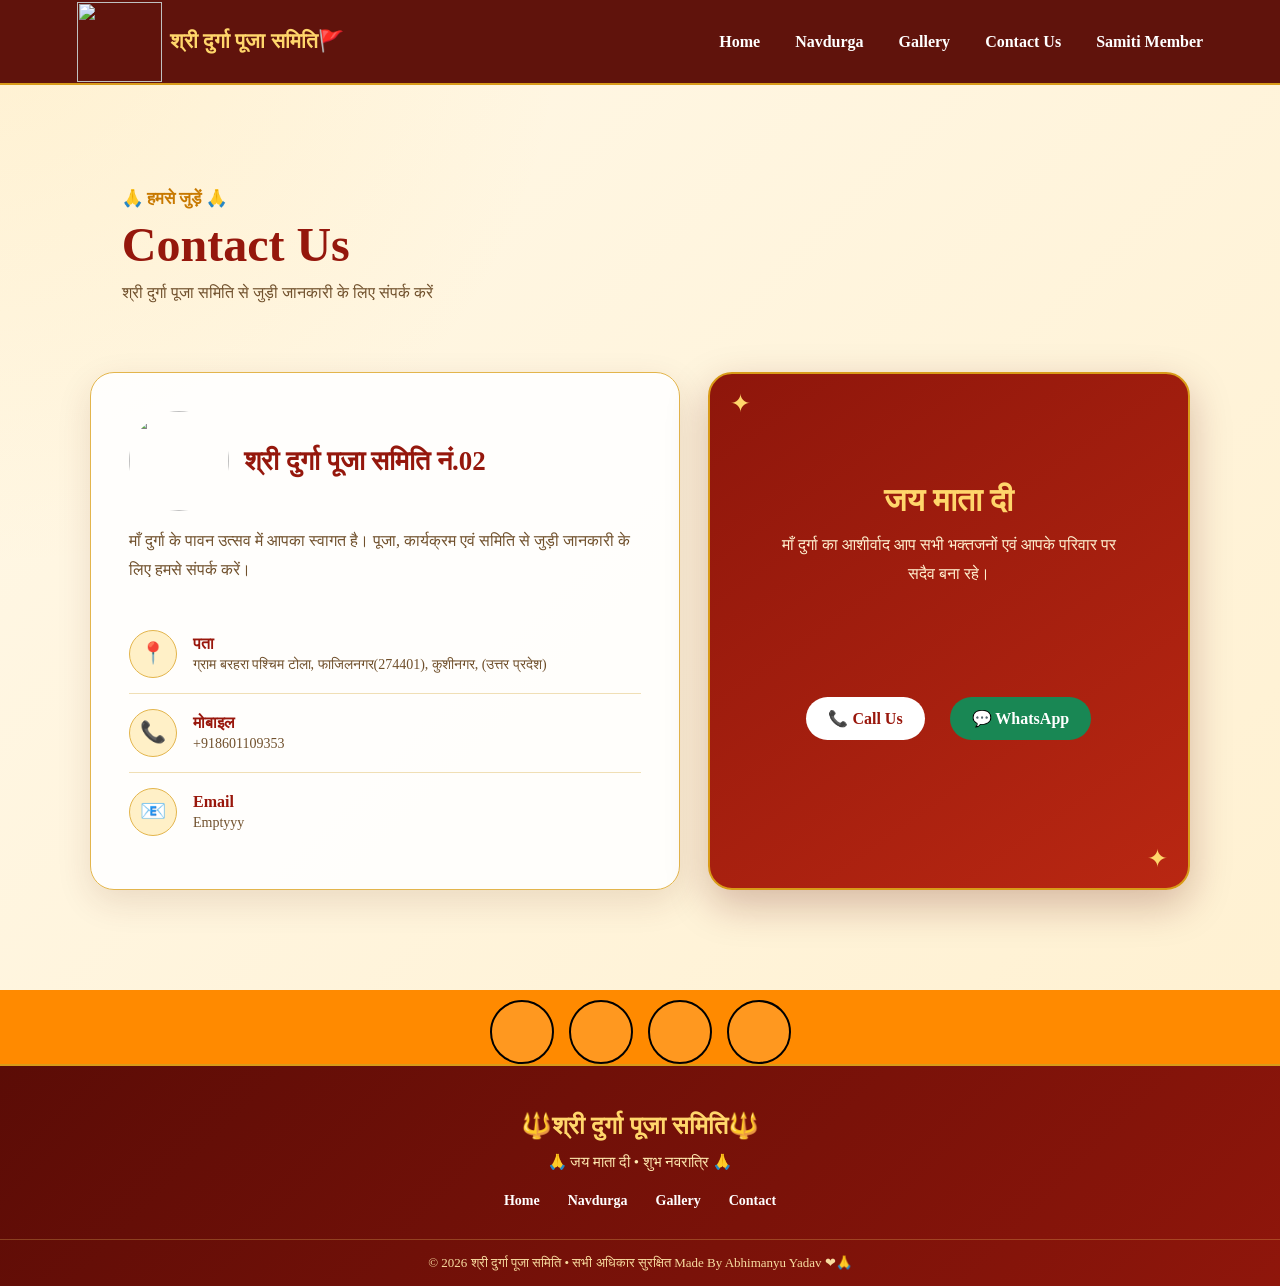
==== contactus.html @ 9a7852a0 "Add files via upload" ====
<!DOCTYPE html>
<html lang="en">

<head>
    <meta charset="UTF-8">
    <meta name="viewport" content="width=device-width, initial-scale=1.0">
    <title>Contact-Us</title>
    <link rel="stylesheet" href="style.css">
</head>

<header class="navbar">

        <div class="logo">
            <img src="images/logo.png" width="85px" height="80px" alt=""> <span>श्री दुर्गा पूजा समिति🚩</span>
        </div>

        <nav>
            <a href="index.html">Home</a>
            <a href="navdurga.html">Navdurga</a>
            <a href="gallery.html">Gallery</a>
            <a href="contactus.html">Contact Us</a>
            <a href="samitistaff.html">Samiti Member</a>
        </nav>

    </header>

<!-- Contact Section -->
<section id="contact" class="contact-section">

    <div class="section-heading">
        <img src="https://png.pngtree.com/png-vector/20240901/ourmid/pngtree-contact-3d-icon-png-image_13710977.png" width="100px" alt="">
        <p>🙏 हमसे जुड़ें 🙏</p>
        <h2>Contact Us</h2>
        <span>
            श्री दुर्गा पूजा समिति से जुड़ी जानकारी के लिए संपर्क करें
        </span>
    </div>

    <div class="contact-container">

        <!-- Left Side -->
        <div class="contact-info">

            <h3 style="display: flex;gap: 15px;align-items: center;justify-items: center;">
             <img src="images/svg.svg" width="120px" height="100px" style="display: flex; justify-content: center; justify-items: center; align-items: center; border-radius: 50%; width:100px; " alt=""> श्री दुर्गा पूजा समिति नं.02</h3>

            <p class="contact-intro">
                माँ दुर्गा के पावन उत्सव में आपका स्वागत है।
                पूजा, कार्यक्रम एवं समिति से जुड़ी जानकारी के लिए
                हमसे संपर्क करें।
            </p>

            <div class="contact-detail">
                <div class="contact-icon-box">📍</div>
                <div>
                    <strong>पता</strong>
                    <p>ग्राम बरहरा पश्चिम टोला, फाजिलनगर(274401), कुशीनगर, (उत्तर प्रदेश)</p>
                </div>
            </div>

            <div class="contact-detail">
                <div class="contact-icon-box">📞</div>
                <div>
                    <strong>मोबाइल</strong>
                    <p>+918601109353</p>
                </div>
            </div>

            <div class="contact-detail">
                <div class="contact-icon-box">📧</div>
                <div>
                    <strong>Email</strong>
                    <p>Emptyyy</p>
                </div>
            </div>

        </div>


        <!-- Right Side -->
        <div class="contact-message">

            <div class="contact-decor"></div>
                <div class="diya" ><img src="https://png.pngtree.com/png-vector/20250825/ourmid/pngtree-a-man-in-traditional-indian-attire-prayer-hands-namaste-png-image_17176671.webp" width="200px" alt=""></div>

            <h3>जय माता दी</h3>

            <p>
                माँ दुर्गा का आशीर्वाद आप सभी भक्तजनों
                एवं आपके परिवार पर सदैव बना रहे।
            </p>
            <div style="margin: auto;display: flex;gap: 25px"><a href="tel:+918601109353" class="contact-btn">
                    📞 Call Us
                </a>
                <a href="https://wa.me/918601109353" class="contact-btn whatsapp-btn" target="_blank">
                    💬 WhatsApp
                </a>
            </div>
        </div>
    </div>
</section>

<div class="footer-social">
    <a href="https://www.instagram.com/royal__abhimanyu_/" target="_blank" aria-label="Instagram">
        <img src="https://png.pngtree.com/png-vector/20221018/ourmid/pngtree-instagram-icon-png-image_6315974.png" width="40px" alt="">
    </a>

    <a href="https://www.facebook.com/profile.php?id=61576236485258" target="_blank" aria-label="Facebook">
        <img src="https://png.pngtree.com/png-vector/20221018/ourmid/pngtree-facebook-social-media-icon-png-image_6315968.png" width="40px" alt="">
    </a>

    <a href="https://www.youtube.com/@Abhimanyu7781" target="_blank" aria-label="YouTube">
        <img src="https://png.pngtree.com/png-clipart/20221018/ourmid/pngtree-youtube-social-media-3d-stereo-png-image_6308427.png" width="40px" alt="">
    </a>

    <a href="https://wa.me/916393170674" target="_blank" aria-label="WhatsApp">
        <img src="https://png.pngtree.com/png-vector/20221018/ourmid/pngtree-whatsapp-icon-new-png-image_6315990.png" width="40px" alt="">
    </a>
</div>

     <!-- Footer -->
    <footer class="footer">

        <div class="footer-content">

            <div class="footer-logo">
                🔱श्री दुर्गा पूजा समिति🔱
            </div>

            <p>
                🙏 जय माता दी • शुभ नवरात्रि 🙏
            </p>

            <div class="footer-links">
                <a href="index.html">Home</a>
                <a href="navdurga.html">Navdurga</a>
                <a href="gallery.html">Gallery</a>
                <a href="contactus.html">Contact</a>
            </div>

        </div>

        <div class="footer-bottom">
            © 2026 श्री दुर्गा पूजा समिति • सभी अधिकार सुरक्षित
            Made By Abhimanyu Yadav ❤🙏
        </div>

    </footer>
        <script src="script.js"></script>
---- style.css ----
body{
    background-color: rgb(255 138 0);
    width: 100%;
    min-height: 100%;
    margin: 0;
    overflow-x: hidden;
    overflow-y: auto;
}

/* ================================
   NAVRATRI WELCOME POPUP
================================ */

.welcome-popup {
    position: fixed;
    inset: 0;
    background: rgba(35, 8, 2, 0.78);
    backdrop-filter: blur(8px);
    display: flex;
    justify-content: center;
    align-items: center;
    z-index: 9999;
    padding: 20px;
    animation: popupBg 0.5s ease;
}

.popup-box {
    width: min(420px, 100%);
    padding: 30px 25px;
    text-align: center;
    background:
        linear-gradient(145deg,
            #fff8e7,
            #fff0c7);

    border: 3px solid #d89b19;
    border-radius: 25px;
    box-shadow:
        0 0 25px rgba(255, 193, 7, 0.5),
        0 20px 60px rgba(0, 0, 0, 0.5);

    position: relative;
    animation: popupOpen 0.7s cubic-bezier(.17, .67, .35, 1.3);
}

/* =========================================
   WELCOME POPUP - PERFECT MOBILE FIX
========================================= */

@media (max-width: 520px) {

    .welcome-popup {
        position: fixed;
        inset: 0;
        width: 100%;
        height: 100dvh;
        min-height: 100dvh;
        padding: 12px;
        box-sizing: border-box;
        display: flex;
        align-items: flex-start;
        justify-content: center;
        overflow-y: auto;
        overflow-x: hidden;
    }

    .popup-box {
        width: 100%;
        max-width: 350px;
        max-height: calc(100dvh - 24px);
        margin: 12px auto;
        box-sizing: border-box;
        padding: 20px 16px;
        border-radius: 20px;
        overflow-y: auto;
        overflow-x: hidden;
        
    }

    /* Diya / top icon */
    .popup-box .diya {
        font-size: 38px;
        margin-bottom: 5px;
    }

    /* जय माता दी */
    .popup-box h1 {
        font-size: 27px;
        line-height: 1.2;
        margin: 5px 0;
    }

    /* Navratri heading */
    .popup-box h2 {
        font-size: 17px;
        line-height: 1.4;
        margin: 7px 0;
    }

    .popup-box .today-text {
        font-size: 12px;
        margin: 7px 0;
    }

    /* Mata image */
    .popup-box img {
        display: block;
        width: 145px;
        height: 145px;
        max-width: 55vw;
        max-height: 28vh;
        margin: 8px auto;
        object-fit: cover;
        border-radius: 50%;
    }

    /* Mata name */
    .popup-box h3 {
        font-size: 19px;
        margin: 8px 0 5px;
        line-height: 1.3;
    }

    /* Message */
    .popup-box #mataMessage {
        font-size: 13px;
        line-height: 1.5;
        margin: 5px 0 12px;
    }

    /* दर्शन button */
    .popup-box button {
        display: block;
        width: 100%;

        padding: 10px 12px;

        font-size: 13px;
        line-height: 1.3;

        border-radius: 25px;
    }
}

/* Diya */

.diya {
    font-size: 48px;
    margin-bottom: 5px;
    animation: diyaGlow 1.5s infinite alternate;
}



/* Main heading */

.popup-box h1 {
    margin: 0;
    font-size: 32px;
    color: #9d160b;
    font-weight: 800;
}


/* Greeting */

.popup-box h2 {
    margin: 12px 0 18px;
    font-size: 22px;
    color: #c46a00;
}


/* Day text */

.today-text {
    margin: 0 0 12px;
    font-size: 16px;
    color: #704214;
    font-weight: 600;
}


/* Mata image */

.popup-box img {
    width: 180px;
    height: 180px;
    object-fit: cover;
    border-radius: 50%;
    border: 2px solid #d89b19;
    box-shadow:
        0 0 0 6px rgba(216, 155, 25, 0.15),
        0 8px 25px rgba(0, 0, 0, 0.25);

    margin: 5px auto 15px;
    display: block;
}

.namaste{
    width: 100px;
    height: 100px;
    object-fit: cover;
    border-radius: 50%;
    box-shadow: 0 0 0 6px rgba(216, 155, 25, 0.15), 0 8px 25px rgba(0, 0, 0, 0.25);
    margin: 5px auto 15px;
    display: block;
}
.namaste img{
    width: 100px;
    height: 100px;
}

/* Mata name */

.popup-box h3 {
    margin: 5px 0 10px;
    font-size: 25px;
    color: #9d160b;
}


/* Message */

#mataMessage {
    color: #63451d;
    font-size: 15px;
    margin-bottom: 22px;
}


/* Button */

.popup-box button {
    border: none;
    outline: none;
    padding: 12px 25px;
    border-radius: 30px;
    background: linear-gradient(135deg,
            #a9150a,
            #e58b08);

    color: white;
    font-size: 16px;
    font-weight: 700;
    cursor: pointer;
    box-shadow:
        0 6px 15px rgba(157, 22, 11, 0.3);

    transition: 0.3s ease;
}

.popup-box button:hover {
    transform: translateY(-3px) scale(1.03);
    box-shadow:
        0 10px 22px rgba(157, 22, 11, 0.4);
}


/* Popup closing */

.welcome-popup.hide {
    animation: popupClose 0.4s ease forwards;
}


/* ================================
   ANIMATIONS
================================ */

@keyframes popupOpen {

    from {
        opacity: 0;
        transform: scale(0.7) translateY(30px);
    }

    to {
        opacity: 1;
        transform: scale(1) translateY(0);
    }
}


@keyframes popupClose {

    from {
        opacity: 1;
        transform: scale(1);
    }

    to {
        opacity: 0;
        transform: scale(0.2);
        visibility: hidden;
    }
}


@keyframes popupBg {

    from {
        opacity: 0;
    }

    to {
        opacity: 1;
    }
}


@keyframes diyaGlow {

    from {
        transform: scale(1);
        filter: drop-shadow(0 0 5px #ffb300);
    }

    to {
        transform: scale(1.08);
        filter: drop-shadow(0 0 18px #ff9800);
    }
}


/* ================================
   MOBILE
================================ */

@media (max-width: 500px) {

    .popup-box {
        padding: 25px 18px;
    }

    .popup-box h1 {
        font-size: 27px;
    }

    .popup-box h2 {
        font-size: 19px;
    }

    /* .popup-box img {
        width: 150px;
        height: 150px;
    } */

    .popup-box h3 {
        font-size: 22px;
    }
}

/* =================================
   NAVBAR
================================= */

.navbar {
    width: 100%;
    height: 85px;
    display: flex;
    align-items: center;
    justify-content: space-between;
    padding: 0 6%;
    background: rgba(91, 12, 6, 0.97);
    border-bottom: 2px solid #d89b19;
    position: fixed;
    top: 0;
    left: 0;
    z-index: 1000;
    box-sizing: border-box;
}

.logo {
    color: #ffd66b;
    font-size: 21px;
    font-weight: 800;
    display: flex;
    align-items: center;
    gap: 8px;
}

.navbar nav {
    display: flex;
    gap: 35px;
}

.navbar nav a {
    color: white;
    text-decoration: none;
    font-size: 16px;
    font-weight: 600;
    position: relative;
    transition: 0.3s;
}

.navbar nav a:hover {
    color: #ffd66b;
}


/* Underline animation */

.navbar nav a::after {
    content: "";
    position: absolute;
    left: 0;
    bottom: -7px;
    width: 0;
    height: 2px;
    background: #ffd66b;
    transition: 0.3s;
}

.navbar nav a:hover::after {
    width: 100%;
}


/* =================================
   HERO SECTION
================================= */

.hero {
    min-height: 100vh;
    position: relative;
    display: flex;
    align-items: center;
    justify-content: center;
    text-align: center;
    padding: 100px 20px 40px;
    box-sizing: border-box;
    background:
        linear-gradient(rgb(255 138 0), rgb(203 27 11 / 75%)),
        url("https://png.pngtree.com/png-vector/20250301/ourmid/pngtree-beautiful-new-sherawali-maa-goddess-durga-mata-rani-navratri-with-trishul-png-image_15610504.png");

    background-size: contain;
    background-repeat: no-repeat;
    background-position: center;
}


/* Hero content */

.hero-content {
    
    position: relative;
    z-index: 2;
    max-width: 850px;
    color: white;
    animation: heroAppear 1s ease;
}

.hero-small {
    color: #ffd66b;
    font-size: 22px;
    font-weight: 700;
    letter-spacing: 2px;
    margin-bottom: 12px;
}

.hero h1 {
    margin: 0;
    font-size: clamp(40px, 7vw, 75px);
    color: #fff5d6;
    text-shadow:
        0 4px 20px rgba(0, 0, 0, 0.6);
}

.hero h2 {
    margin: 15px 0;
    font-size: clamp(25px, 4vw, 42px);
    color: #ffd05a;
}

.hero-description {
    max-width: 650px;
    margin: 20px auto 30px;
    font-size: 18px;
    line-height: 1.7;
    color: #fff4dc;
}


/* =================================
   HERO BUTTONS
================================= */

.hero-buttons {
    display: flex;
    justify-content: center;
    gap: 15px;
    flex-wrap: wrap;
}

.hero-btn {
    display: inline-block;
    padding: 13px 25px;
    border-radius: 30px;
    background: linear-gradient(135deg,
            #b51b0d,
            #e9930b);

    color: white;
    text-decoration: none;
    font-weight: 700;
    box-shadow:
        0 7px 20px rgba(0, 0, 0, 0.3);

    transition: 0.3s;
}

.hero-btn:hover {
    transform: translateY(-4px);
    box-shadow:
        0 12px 25px rgba(0, 0, 0, 0.4);
}

.outline-btn {
    background: transparent;
    border: 2px solid #ffd66b;
    color: #ffd66b;
}

.outline-btn:hover {
    background: #ffd66b;
    color: #7b1208;
}


/* =================================
   HERO ANIMATION
================================= */

@keyframes heroAppear {

    from {
        opacity: 0;
        transform: translateY(35px);
    }

    to {
        opacity: 1;
        transform: translateY(0);
    }
}


/* =================================
   MOBILE NAVBAR
================================= */

@media (max-width: 650px) {

    .navbar {
        height: auto;
        padding: 6px 6px;
        flex-direction: column;
        gap: 12px;
    }

    .logo {
        font-size: 18px;
    }
    .logo img{
        width: 50px;
        height: 50px;
    }

    .navbar nav {
        gap: 20px;
    }

    .navbar nav a {
        font-size: 14px;
    }

    .hero {
        height: 70vh;
        padding-top: 150px;
    }

    .hero-description {
        font-size: 16px;
    }
}

.logointext{
    display: flex;
    justify-content: center;
    align-items: center;
    width: 100%;
    
}
.logointext img{
    display: flex;
    justify-content: center;
    justify-items: center;
    align-items: center;
    width: 155px;
}

/* =================================
   NAVDURGA SECTION
================================= */

.navdurga-section {
    padding: 90px 6%;

    background:
        linear-gradient(180deg,
            #fff9ed,
            #fff1d2);

    text-align: center;
}


/* Heading */

.section-heading {
    max-width: 700px;
    margin: 70px 45px;
}

.section-heading p {
    margin: 0 0 8px;
    color: #c87900;
    font-size: 17px;
    font-weight: 700;
}

.section-heading h2 {
    margin: 0 0 12px;
    font-size: clamp(32px, 5vw, 48px);
    color: #95170c;
}

.section-heading span {
    color: #70502c;
    font-size: 16px;
}


/* Grid */

.navdurga-grid {
    max-width: 1200px;
    margin: auto;
    display: grid;
    grid-template-columns:
        repeat(3, 1fr);

    gap: 25px;
}


/* Card */

.mata-card {
    position: relative;
    overflow: hidden;
    background: white;
    border-radius: 20px;
    /* border: 2px solid #e3b54c; */
    box-shadow:
        0 8px 25px rgba(91, 36, 5, 0.12);

    cursor: pointer;
    transition: 0.35s ease;
}

.mata-card:hover {
    transform: translateY(-8px);

    box-shadow:
        0 18px 35px rgba(91, 36, 5, 0.22);
}


/* Image */

.mata-card img {
    position: relative;
    top: 15px;
    width: 100%;
    height: 280px;
    object-fit: contain;
    display: block;
    transition: 0.4s ease;
}

.mata-card:hover img {
    transform: scale(1.06);
}


/* Day badge */

.day-badge {
    position: absolute;
    top: 15px;
    left: 15px;
    z-index: 2;
    padding: 6px 12px;
    border-radius: 20px;
    background: #a7190c;
    color: white;
    font-size: 12px;
    font-weight: 800;
    letter-spacing: 1px;
}


/* Card information */

.mata-info {
    padding: 18px 10px 20px;
}

.mata-info h3 {
    margin: 0;
    color: #99170c;
    font-size: 22px;
}

.mata-info p {
    margin: 7px 0 0;
    color: #8a642f;
    font-size: 14px;
}


/* Mobile */

@media (max-width: 800px) {

    .navdurga-grid {
        grid-template-columns:
            repeat(2, 1fr);
    }
}


@media (max-width: 520px) {

    .navdurga-section {
        padding: 65px 18px;
    }

    .navdurga-grid {
        grid-template-columns: 1fr;
    }

    .mata-card img {
        height: 300px;
    }
}

/* =================================
   MATA DETAILS MODAL
================================= */

.mata-modal {
    position: fixed;
    inset: 0;
    display: none;
    align-items: center;
    justify-content: center;
    padding: 20px;
    background: rgba(40, 8, 2, 0.78);
    backdrop-filter: blur(7px);
    z-index: 9998;
}

.mata-modal.show {
    display: flex;
    animation: modalBg 0.3s ease;
}

.mata-modal-box {
    position: relative;
    width: min(450px, 100%);
    padding: 30px 25px;
    text-align: center;
    background: #fff8e8;
    border: 3px solid #d89b19;
    border-radius: 25px;
    box-shadow:
        0 20px 60px rgba(0, 0, 0, 0.45);

    animation: modalOpen 0.4s ease;
}

.mata-modal-box img {
    width: 200px;
    height: 200px;
    object-fit: cover;
    border-radius: 50%;
    border: 5px solid #d89b19;
    box-shadow:
        0 0 25px rgba(216, 155, 25, 0.35);
}

.modal-close {
    position: absolute;
    top: 10px;
    right: 15px;
    width: 38px;
    height: 38px;
    border: none;
    border-radius: 50%;
    background: #a7190c;
    color: white;
    font-size: 25px;
    cursor: pointer;
}

.modal-day {
    margin-top: 18px;
    color: #c87900;
    font-size: 14px;
    font-weight: 800;
    letter-spacing: 1px;
}

.mata-modal-box h2 {
    margin: 8px 0;
    color: #99170c;
    font-size: 28px;
}

#modalDescription {
    color: #654a29;
    line-height: 1.7;
    font-size: 15px;
}

.modal-blessing {
    margin-top: 20px;
    padding: 12px;
    border-radius: 12px;
    background: #fff0c7;
    color: #8c3b08;
    font-size: 14px;
    font-weight: 600;
}


/* Animation */

@keyframes modalOpen {

    from {
        opacity: 0;
        transform: scale(0.8);
    }

    to {
        opacity: 1;
        transform: scale(1);
    }
}

@keyframes modalBg {

    from {
        opacity: 0;
    }

    to {
        opacity: 1;
    }
}

/* ================================
   NAVDURGA MOBILE RESPONSIVE MODAL
================================ */

.mata-modal {
    padding: 15px;
    box-sizing: border-box;
}

.mata-modal-box {
    width: min(450px, 100%);
    max-height: 90vh;
    overflow-y: auto;
    box-sizing: border-box;
    padding: 28px 22px;
}

.mata-modal-box img {
    width: 200px;
    height: 200px;
    max-width: 70vw;
    max-height: 35vh;
    object-fit: cover;
}

/* Mobile */
@media (max-width: 520px) {

    .mata-modal {
        padding: 12px;
        align-items: center;
    }

    .mata-modal-box {
        width: 100%;
        max-width: 360px;
        max-height: 88vh;
        padding: 25px 18px 20px;
        border-width: 2px;
        border-radius: 20px;
    }

    .mata-modal-box img {
        width: 150px;
        height: 150px;
        max-width: 55vw;
        max-height: 30vh;
    }

    .modal-close {
        top: 8px;
        right: 8px;
        width: 34px;
        height: 34px;
        font-size: 22px;
    }

    .modal-day {
        margin-top: 14px;
        font-size: 12px;
    }

    .mata-modal-box h2 {
        margin: 7px 0;
        font-size: 23px;
    }

    #modalDescription {
        font-size: 14px;
        line-height: 1.6;
        margin: 10px 0;
    }

    .modal-blessing {
        margin-top: 15px;
        padding: 10px;
        font-size: 12px;
        line-height: 1.5;
    }
}

/* Fixed navbar ke neeche section hide na ho */
.navdurga-section {
    scroll-margin-top: 90px;
    padding-top: 110px;
}

/* Card ko badge ke liye proper positioning */
.mata-card {
    position: relative;
}

/* =================================
   GALLERY SECTION
================================= */

.gallery-section {
    padding: 90px 6%;

    background: #fffaf0;

    text-align: center;
}

.gallery-grid {
    max-width: 1200px;

    margin: 45px auto 0;

    display: grid;

    grid-template-columns: repeat(3, 1fr);

    gap: 22px;
}

.gallery-item {
    height: 260px;

    overflow: hidden;

    border-radius: 18px;

    border: 2px solid #e1b348;

    background: #fff;

    box-shadow:
        0 8px 22px rgba(80, 30, 5, 0.12);

    cursor: pointer;

    transition: 0.35s ease;
}

.gallery-item img {
    width: 100%;
    height: 100%;

    object-fit: cover;

    display: block;

    transition: 0.45s ease;
}

.gallery-item:hover {
    transform: translateY(-6px);

    box-shadow:
        0 15px 30px rgba(80, 30, 5, 0.2);
}

.gallery-item:hover img {
    transform: scale(1.08);
}


/* Gallery mobile */

@media (max-width: 800px) {

    .gallery-grid {
        grid-template-columns: repeat(2, 1fr);
    }
}

@media (max-width: 520px) {

    .gallery-section {
        padding: 65px 18px;
    }

    .gallery-grid {
        grid-template-columns: 1fr;
    }

    .gallery-item {
        height: 280px;
    }
}

/* =========================
   CONTACT SECTION
========================= */

.contact-section {
    padding: 100px 6%;
    background:
        radial-gradient(circle at top left,
        rgba(255, 205, 90, 0.16),
        transparent 35%),
        linear-gradient(135deg, #fff8e8, #fff1d2);
}

.contact-container {
    max-width: 1100px;
    margin: 50px auto 0;

    display: grid;
    grid-template-columns: 1.1fr 0.9fr;
    gap: 28px;
}


/* LEFT CARD */

.contact-info {
    padding: 38px;
    background: rgba(255, 255, 255, 0.9);

    border: 1px solid #e3b54c;
    border-radius: 24px;

    box-shadow:
        0 12px 35px rgba(91, 36, 5, 0.12);

    transition: 0.3s ease;
}

.contact-info:hover {
    transform: translateY(-4px);
    box-shadow:
        0 18px 40px rgba(91, 36, 5, 0.17);
}

.contact-info h3 {
    margin: 0 0 12px;

    color: #95170c;
    font-size: 27px;
}

.contact-intro {
    color: #70502c;
    line-height: 1.8;
    margin-bottom: 30px;
}


/* DETAILS */

.contact-detail {
    display: flex;
    align-items: center;
    gap: 16px;

    padding: 15px 0;

    border-bottom: 1px solid #f0dfb5;
}

.contact-detail:last-child {
    border-bottom: none;
}

.contact-icon-box {
    min-width: 46px;
    height: 46px;

    display: flex;
    align-items: center;
    justify-content: center;

    border-radius: 50%;

    background: #fff0c7;
    border: 1px solid #e3b54c;

    font-size: 21px;
}

.contact-detail strong {
    color: #99170c;
    font-size: 16px;
}

.contact-detail p {
    margin: 4px 0 0;
    color: #70502c;
    font-size: 14px;
}


/* RIGHT CARD */

.contact-message {
    position: relative;
    padding: 40px 30px;
    border-radius: 24px;
    background:
        linear-gradient(145deg, #8e160b, #b92712);

    border: 2px solid #d89b19;
    color: white;
    text-align: center;
    display: flex;
    flex-direction: column;
    align-items: center;
    justify-content: center;
    overflow: hidden;
    box-shadow:
        0 15px 40px rgba(91, 12, 6, 0.25);
}

.contact-message::before {
    content: "✦";

    position: absolute;
    top: 15px;
    left: 20px;

    color: #ffd66b;
    font-size: 25px;
}

.contact-message::after {
    content: "✦";

    position: absolute;
    bottom: 15px;
    right: 20px;

    color: #ffd66b;
    font-size: 25px;
}

.contact-decor {
    font-size: 52px;
    margin-bottom: 8px;
}

.contact-message h3 {
    margin: 0 0 12px;

    color: #ffd66b;
    font-size: 32px;
}

.contact-message p {
    max-width: 350px;

    color: #fff0cf;
    line-height: 1.8;

    margin: 0;
}


/* BUTTONS */

.contact-buttons {
    display: flex;
    gap: 12px;

    margin-top: 25px;

    flex-wrap: wrap;
    justify-content: center;
}

.contact-btn {
    padding: 12px 22px;

    border-radius: 30px;

    background: #fff;
    color: #99170c;

    text-decoration: none;

    font-weight: 700;

    transition: 0.3s ease;
}

.contact-btn:hover {
    transform: translateY(-4px);

    box-shadow:
        0 8px 20px rgba(0, 0, 0, 0.2);
}

.whatsapp-btn {
    background: #198754;
    color: white;
}


/* MOBILE */

@media (max-width: 800px) {

    .contact-container {
        grid-template-columns: 1fr;
    }

}

@media (max-width: 520px) {

    .contact-section {
        padding: 70px 18px;
    }

    .contact-info {
        padding: 28px 20px;
    }

    .contact-message {
        padding: 35px 20px;
    }

}

/* =========================
   GALLERY LIGHTBOX
========================= */

.gallery-lightbox {
    position: fixed;
    inset: 0;

    display: none;
    align-items: center;
    justify-content: center;

    padding: 25px;

    background: rgba(20, 5, 2, 0.92);
    backdrop-filter: blur(8px);

    z-index: 10000;
}

.gallery-lightbox.show {
    display: flex;
    animation: lightboxFade 0.3s ease;
}

.gallery-lightbox img {
    max-width: 90%;
    max-height: 85vh;

    object-fit: contain;

    border: 3px solid #e1b348;
    border-radius: 15px;

    box-shadow:
        0 0 30px rgba(255, 193, 7, 0.35),
        0 20px 60px rgba(0, 0, 0, 0.6);

    animation: imageZoom 0.35s ease;
}

.lightbox-close {
    position: absolute;
    top: 20px;
    right: 25px;

    width: 45px;
    height: 45px;

    border: none;
    border-radius: 50%;

    background: #a7190c;
    color: white;

    font-size: 30px;
    line-height: 1;

    cursor: pointer;

    transition: 0.3s ease;
}

.lightbox-close:hover {
    transform: rotate(90deg) scale(1.08);
    background: #d63a18;
}

@keyframes lightboxFade {
    from {
        opacity: 0;
    }

    to {
        opacity: 1;
    }
}

@keyframes imageZoom {
    from {
        opacity: 0;
        transform: scale(0.85);
    }

    to {
        opacity: 1;
        transform: scale(1);
    }
}

@media (max-width: 520px) {

    .gallery-lightbox {
        padding: 15px;
    }

    .gallery-lightbox img {
        max-width: 95%;
        max-height: 80vh;
    }

    .lightbox-close {
        top: 12px;
        right: 15px;
    }

}

.lightbox-prev,
.lightbox-next {
    position: absolute;

    top: 50%;
    transform: translateY(-50%);

    width: 50px;
    height: 50px;

    border: 2px solid #e1b348;
    border-radius: 50%;

    background: rgba(91, 12, 6, 0.85);
    color: #ffd66b;

    font-size: 42px;
    line-height: 35px;

    cursor: pointer;

    z-index: 2;

    transition: 0.3s ease;
}

.lightbox-prev {
    left: 25px;
}

.lightbox-next {
    right: 25px;
}

.lightbox-prev:hover,
.lightbox-next:hover {
    background: #a7190c;
    transform: translateY(-50%) scale(1.1);
}
@media (max-width: 600px) {

    .lightbox-prev,
    .lightbox-next {
        width: 42px;
        height: 42px;
        font-size: 34px;
    }

    .lightbox-prev {
        left: 10px;
    }

    .lightbox-next {
        right: 10px;
    }

}

/* =========================
   FOOTER
========================= */

.footer {
    width: 100%;
    box-sizing: border-box;
    background: linear-gradient(135deg, #5b0c06, #8f160b);
    color: #fff;
    text-align: center;
    border-top: 2px solid #d89b19;
    position: relative;
    display: block;
}

.footer-content {
    padding: 45px 20px 30px;
}

.footer-logo {
    color: #ffd66b;
    font-size: 25px;
    font-weight: 800;
    margin-bottom: 12px;
}

.footer-content > p {
    margin: 0 0 22px;
    color: #ffe9b0;
    font-size: 15px;
}

.footer-links {
    display: flex;
    justify-content: center;
    gap: 28px;
    flex-wrap: wrap;
}

.footer-links a {
    color: #fff;
    text-decoration: none;
    font-size: 14px;
    font-weight: 600;
    transition: color 0.3s ease;
}

.footer-links a:hover {
    color: #ffd66b;
}

.footer-bottom {
    padding: 15px 20px;
    border-top: 1px solid rgba(255, 214, 107, 0.25);
    color: #f8dca0;
    font-size: 13px;
}


/* =========================
   FOOTER MOBILE
========================= */

@media (max-width: 520px) {

    .footer-content {
        padding: 35px 15px 25px;
    }

    .footer-logo {
        font-size: 19px;
        line-height: 1.5;
    }

    .footer-content > p {
        font-size: 13px;
        line-height: 1.5;
    }

    .footer-links {
        gap: 15px;
    }

    .footer-links a {
        font-size: 13px;
    }

    .footer-bottom {
        padding: 13px 12px;
        font-size: 11px;
        line-height: 1.6;
    }
}

/* =========================
   ABOUT SAMITI SECTION
========================= */

.about-section {
    padding: 90px 6%;
    background: linear-gradient(
        180deg,
        #fffaf0,
        #fff1d2
    );
}

.about-container {
    max-width: 1150px;
    margin: 45px auto 0;

    display: grid;
    grid-template-columns: 1fr 1fr;
    gap: 35px;
    align-items: stretch;
}


/* About Content */

.about-content {
    padding: 35px;

    background: white;

    border: 2px solid #e3b54c;
    border-radius: 22px;

    box-shadow:
        0 10px 30px rgba(91, 36, 5, 0.12);
}

.about-content h3 {
    margin: 0 0 18px;

    color: #95170c;
    font-size: 27px;
}

.about-content p {
    color: #70502c;
    line-height: 1.8;
    font-size: 15px;
    margin-bottom: 15px;
}


/* Highlight */

.about-highlight {
    margin-top: 25px;
    padding: 15px 18px;

    border-radius: 14px;

    background: #fff3cf;
    border-left: 4px solid #d89b19;

    color: #95170c;

    display: flex;
    flex-direction: column;
    gap: 5px;
}

.about-highlight strong {
    font-size: 19px;
}

.about-highlight span {
    color: #79552a;
    font-size: 13px;
}


/* Features */

.about-features {
    display: grid;
    grid-template-columns: 1fr 1fr;
    gap: 18px;
}

.about-feature {
    padding: 25px 20px;

    background: rgba(255, 255, 255, 0.9);

    border: 1px solid #e3b54c;
    border-radius: 18px;

    display: flex;
    align-items: flex-start;
    gap: 14px;

    box-shadow:
        0 7px 20px rgba(91, 36, 5, 0.08);

    transition: 0.3s ease;
}

.about-feature:hover {
    transform: translateY(-5px);

    box-shadow:
        0 14px 28px rgba(91, 36, 5, 0.15);
}

.feature-icon {
    min-width: 45px;
    height: 45px;

    display: flex;
    align-items: center;
    justify-content: center;

    border-radius: 50%;

    background: #fff0c7;
    border: 1px solid #e3b54c;

    font-size: 21px;
}

.about-feature h4 {
    margin: 2px 0 6px;

    color: #99170c;
    font-size: 18px;
}

.about-feature p {
    margin: 0;

    color: #765832;
    font-size: 13px;
    line-height: 1.6;
}


/* Mobile */

@media (max-width: 800px) {

    .about-container {
        grid-template-columns: 1fr;
    }

}

@media (max-width: 520px) {

    .about-section {
        padding: 65px 18px;
    }

    .about-content {
        padding: 25px 20px;
    }

    .about-features {
        grid-template-columns: 1fr;
    }

}

/* =========================
   FESTIVAL EVENTS
========================= */

.events-section {
    padding: 90px 6%;
    background: #fffaf0;
}

.events-container {
    max-width: 1150px;
    margin: 45px auto 0;

    display: grid;
    grid-template-columns: repeat(3, 1fr);
    gap: 22px;
}

.event-card {
    position: relative;

    padding: 30px 25px;

    background: white;

    border: 2px solid #e3b54c;
    border-radius: 20px;

    text-align: center;

    overflow: hidden;

    box-shadow:
        0 8px 25px rgba(91, 36, 5, 0.10);

    transition: 0.35s ease;
}

.event-card:hover {
    transform: translateY(-7px);

    box-shadow:
        0 16px 32px rgba(91, 36, 5, 0.18);
}

.event-number {
    position: absolute;

    top: 12px;
    right: 15px;

    color: #d9a62e;
    font-size: 12px;
    font-weight: 800;
}

.event-icon {
    width: 65px;
    height: 65px;

    margin: 5px auto 15px;

    display: flex;
    align-items: center;
    justify-content: center;

    border-radius: 50%;

    background: #fff2ce;
    border: 2px solid #e3b54c;

    font-size: 30px;
}

.event-card h3 {
    margin: 0 0 10px;

    color: #99170c;
    font-size: 21px;
}

.event-card p {
    margin: 0;

    color: #70502c;
    font-size: 14px;
    line-height: 1.7;
}


/* Tablet */

@media (max-width: 900px) {

    .events-container {
        grid-template-columns: repeat(2, 1fr);
    }

}


/* Mobile */

@media (max-width: 520px) {

    .events-section {
        padding: 65px 18px;
    }

    .events-container {
        grid-template-columns: 1fr;
    }

}

/* =========================
   HIGHLIGHTS SECTION
========================= */

.highlights-section {
    padding: 90px 6%;
    background: linear-gradient(135deg, #fff8e8, #ffefcf);
    text-align: center;
}

.highlights-container {
    max-width: 1150px;
    margin: 45px auto 0;

    display: grid;
    grid-template-columns: repeat(4, 1fr);
    gap: 22px;
}

.highlight-card {
    position: relative;
    padding: 30px 20px;

    background: rgba(255, 255, 255, 0.95);
    border: 2px solid #e3b54c;
    border-radius: 22px;

    box-shadow: 0 8px 25px rgba(91, 36, 5, 0.10);

    transition: 0.35s ease;
    overflow: hidden;
}

.highlight-card::before {
    content: "";
    position: absolute;
    top: 0;
    left: 0;

    width: 100%;
    height: 4px;

    background: linear-gradient(90deg, #a7190c, #e3a21b);
}

.highlight-card:hover {
    transform: translateY(-8px);
    box-shadow: 0 18px 35px rgba(91, 36, 5, 0.18);
}

.highlight-icon {
    width: 70px;
    height: 70px;

    margin: 5px auto 18px;

    display: flex;
    align-items: center;
    justify-content: center;

    border-radius: 50%;

    background: #fff2ce;
    border: 2px solid #e3b54c;

    font-size: 32px;

    transition: 0.35s ease;
}

.highlight-card:hover .highlight-icon {
    transform: scale(1.1) rotate(5deg);
}

.highlight-card h3 {
    margin: 0 0 10px;

    color: #99170c;
    font-size: 20px;
}

.highlight-card p {
    margin: 0;

    color: #70502c;
    font-size: 14px;
    line-height: 1.7;
}


/* Tablet */
@media (max-width: 900px) {

    .highlights-container {
        grid-template-columns: repeat(2, 1fr);
    }

}


/* Mobile */
@media (max-width: 520px) {

    .highlights-section {
        padding: 65px 18px;
    }

    .highlights-container {
        grid-template-columns: 1fr;
    }

}
/* =========================
   MAA MESSAGE SECTION
========================= */

.maa-message-section {
    padding: 90px 6%;
    background: #fffaf0;
}

.maa-message-card {
    position: relative;
    max-width: 900px;
    margin: auto;
    padding: 55px 40px;

    text-align: center;

    background:
        radial-gradient(circle at top left,
        rgba(255, 214, 107, 0.18),
        transparent 30%),
        radial-gradient(circle at bottom right,
        rgba(255, 193, 7, 0.15),
        transparent 30%),
        linear-gradient(145deg, #8f160b, #b92712);

    border: 3px solid #d89b19;
    border-radius: 30px;

    color: white;

    box-shadow:
        0 20px 50px rgba(91, 12, 6, 0.25),
        inset 0 0 40px rgba(255, 193, 7, 0.08);

    overflow: hidden;
}

.maa-message-card::before,
.maa-message-card::after {
    content: "✦  ✧  ✦";
    position: absolute;

    color: #ffd66b;
    font-size: 24px;
    letter-spacing: 8px;

    opacity: 0.7;
}

.maa-message-card::before {
    top: 18px;
    left: 25px;
}

.maa-message-card::after {
    bottom: 18px;
    right: 25px;
}

.message-diya {
    font-size: 50px;
    margin-bottom: 8px;

    animation: messageDiyaGlow 1.5s infinite alternate;
}

.message-small {
    margin: 0 0 10px;

    color: #ffd66b;
    font-size: 16px;
    font-weight: 700;
    letter-spacing: 1px;
}

.maa-message-card h2 {
    margin: 0;

    color: #fff4ce;
    font-size: clamp(30px, 5vw, 45px);

    text-shadow: 0 3px 15px rgba(0, 0, 0, 0.25);
}

.message-line {
    width: 90px;
    height: 3px;

    margin: 20px auto;

    border-radius: 10px;

    background: #ffd66b;
}

.message-text {
    max-width: 650px;
    margin: auto;

    color: #fff0cf;
    font-size: 17px;
    line-height: 1.9;
}

.message-blessing {
    display: inline-block;

    margin-top: 25px;
    padding: 10px 25px;

    border: 1px solid #e5b83d;
    border-radius: 30px;

    background: rgba(255, 214, 107, 0.12);

    color: #ffd66b;
    font-size: 18px;
    font-weight: 800;
}

.message-decoration {
    position: absolute;
    color: #ffd66b;
    font-size: 25px;
    opacity: 0.8;
}

.top-decoration {
    top: 15px;
    right: 25px;
}

.bottom-decoration {
    bottom: 15px;
    left: 25px;
}

@keyframes messageDiyaGlow {
    from {
        transform: scale(1);
        filter: drop-shadow(0 0 5px #ffb300);
    }

    to {
        transform: scale(1.08);
        filter: drop-shadow(0 0 18px #ff9800);
    }
}

@media (max-width: 520px) {

    .maa-message-section {
        padding: 65px 18px;
    }

    .maa-message-card {
        padding: 45px 22px;
    }

    .message-text {
        font-size: 15px;
    }

    .message-blessing {
        font-size: 16px;
    }

}

html {
    scroll-behavior: smooth;
}


.show-more-gallery {
    display: block;
    margin: 35px auto 0;
    padding: 13px 28px;

    border: 2px solid #d89b19;
    border-radius: 30px;

    background: linear-gradient(135deg, #a7190c, #df8510);
    color: white;

    font-size: 15px;
    font-weight: 700;

    cursor: pointer;

    box-shadow: 0 7px 20px rgba(91, 12, 6, 0.2);

    transition: 0.3s ease;
}

.show-more-gallery:hover {
    transform: translateY(-3px);
    box-shadow: 0 12px 25px rgba(91, 12, 6, 0.3);
}


/* शुरुआत में extra photos hidden */
.extra-gallery {
    display: none;
}


/* Button दबाने के बाद */
.gallery-grid.gallery-expanded .extra-gallery {
    display: block;
}

.show-more-gallery {
    display: block;
    margin: 35px auto;
    padding: 13px 30px;
    border: 2px solid #d89b19;
    border-radius: 30px;
    background: linear-gradient(135deg, #a7190c, #df8510);
    color: white;
    font-size: 15px;
    font-weight: 700;
    cursor: pointer;
    transition: 0.3s ease;
}

.show-more-gallery:hover {
    transform: translateY(-3px);
    box-shadow: 0 10px 22px rgba(91, 12, 6, 0.25);
}


/* शुरुआत में 6 के बाद वाली images छुपी रहेंगी */
.gallery-item:nth-child(n + 7) {
    display: none;
}


/* Button दबाने के बाद सभी images दिखेंगी */
.gallery-grid.show-all .gallery-item {
    display: block;
}


.gallery-item:nth-child(n + 7) {
    display: none;
}

.gallery-grid.show-all .gallery-item {
    display: block;
}

.show-more-gallery {
    display: block;
    margin: 35px auto 0;
    padding: 13px 30px;
    border: 2px solid #d89b19;
    border-radius: 30px;
    background: linear-gradient(135deg, #a7190c, #df8510);
    color: white;
    font-size: 15px;
    font-weight: 700;
    cursor: pointer;
    transition: 0.3s ease;
}

.show-more-gallery:hover {
    transform: translateY(-3px);
    box-shadow: 0 10px 22px rgba(91, 12, 6, 0.25);
}

/* =========================
   VIDEO GALLERY
========================= */

.video-section {
    padding: 90px 6%;
    background: linear-gradient(180deg, #fffaf0, #fff1d2);
}

.video-grid {
    max-width: 1150px;
    margin: 45px auto 0;

    display: grid;
    grid-template-columns: repeat(3, 1fr);
    gap: 25px;
}

.video-card {
    background: white;
    border: 2px solid #e3b54c;
    border-radius: 20px;
    overflow: hidden;

    box-shadow: 0 8px 25px rgba(91, 36, 5, 0.12);

    cursor: pointer;
    transition: 0.35s ease;
}

.video-card:hover {
    transform: translateY(-7px);
    box-shadow: 0 18px 35px rgba(91, 36, 5, 0.2);
}

.video-thumbnail {
    position: relative;
    height: 230px;
    overflow: hidden;
    background: #4b0b06;
}

.video-thumbnail video {
    width: 100%;
    height: 100%;

    object-fit: cover;
    display: block;
}

.video-play {
    position: absolute;

    top: 50%;
    left: 50%;

    transform: translate(-50%, -50%);

    width: 65px;
    height: 65px;

    display: flex;
    align-items: center;
    justify-content: center;

    border-radius: 50%;

    background: rgba(167, 25, 12, 0.9);
    border: 3px solid #ffd66b;

    color: white;
    font-size: 25px;

    padding-left: 4px;

    transition: 0.3s ease;
}

.video-card:hover .video-play {
    transform: translate(-50%, -50%) scale(1.12);
    background: #a7190c;
}

.video-info {
    padding: 18px 20px;
}

.video-info h3 {
    margin: 0 0 6px;

    color: #99170c;
    font-size: 20px;
}

.video-info p {
    margin: 0;

    color: #765832;
    font-size: 14px;
}


/* =========================
   VIDEO LIGHTBOX
========================= */

.video-lightbox {
    position: fixed;
    inset: 0;

    display: none;
    align-items: center;
    justify-content: center;

    padding: 25px;

    background: rgba(15, 3, 1, 0.94);
    backdrop-filter: blur(8px);

    z-index: 10001;
}

.video-lightbox.show {
    display: flex;
}

.video-lightbox video {
    max-width: 90%;
    max-height: 85vh;

    border: 3px solid #d89b19;
    border-radius: 15px;

    box-shadow: 0 20px 60px rgba(0, 0, 0, 0.6);
}

.video-close {
    position: absolute;

    top: 20px;
    right: 25px;

    width: 45px;
    height: 45px;

    border: none;
    border-radius: 50%;

    background: #a7190c;
    color: white;

    font-size: 30px;

    cursor: pointer;
}

.video-close:hover {
    background: #d63a18;
    transform: scale(1.08);
}


/* Mobile */

@media (max-width: 800px) {

    .video-grid {
        grid-template-columns: repeat(2, 1fr);
    }

}

@media (max-width: 520px) {

    .video-section {
        padding: 65px 18px;
    }

    .video-grid {
        grid-template-columns: 1fr;
    }

    .video-thumbnail {
        height: 250px;
    }

}

/* =========================
   PREMIUM DONATION SECTION
========================= */

.donation-section {
    padding: 100px 6%;
    background:
        radial-gradient(circle at top right,
        rgba(255, 202, 80, 0.15),
        transparent 30%),
        linear-gradient(180deg, #fffaf0, #fff0d0);
}

.donation-container {
    max-width: 1100px;
    margin: 50px auto 0;

    display: grid;
    grid-template-columns: 1.1fr 0.9fr;
    gap: 30px;
    align-items: stretch;
}


/* LEFT SIDE */

.donation-content {
    position: relative;

    padding: 45px;

    background: linear-gradient(145deg, #8f160b, #b92712);

    border: 2px solid #d89b19;
    border-radius: 28px;

    color: white;

    overflow: hidden;

    box-shadow:
        0 18px 45px rgba(91, 12, 6, 0.22);
}

.donation-content::before {
    content: "✦";
    position: absolute;

    top: 20px;
    right: 25px;

    color: #ffd66b;
    font-size: 28px;
}

.donation-content::after {
    content: "✦";
    position: absolute;

    bottom: 20px;
    left: 25px;

    color: #ffd66b;
    font-size: 22px;
}

.donation-icon {
    font-size: 50px;
    margin-bottom: 10px;
}

.donation-content h3 {
    margin: 0 0 15px;

    color: #ffd66b;
    font-size: 29px;
}

.donation-content > p {
    color: #fff0cf;
    font-size: 15px;
    line-height: 1.9;

    max-width: 500px;
}


/* Points */

.donation-points {
    margin-top: 25px;
}

.donation-points > div {
    display: flex;
    align-items: center;
    gap: 12px;

    margin-bottom: 13px;
}

.donation-points span {
    width: 27px;
    height: 27px;

    display: flex;
    align-items: center;
    justify-content: center;

    border-radius: 50%;

    background: rgba(255, 214, 107, 0.15);
    border: 1px solid #d89b19;

    color: #ffd66b;
    font-weight: bold;
}

.donation-points p {
    margin: 0;

    color: #fff4d7;
    font-size: 14px;
}

.donation-thanks {
    display: inline-block;

    margin-top: 22px;
    padding: 11px 20px;

    border-radius: 25px;

    background: rgba(255, 214, 107, 0.12);
    border: 1px solid rgba(255, 214, 107, 0.5);

    color: #ffd66b;
    font-weight: 700;
    font-size: 14px;
}


/* RIGHT PAYMENT CARD */

.donation-payment {
    padding: 30px;

    text-align: center;

    background: rgba(255, 255, 255, 0.96);

    border: 2px solid #e3b54c;
    border-radius: 28px;

    box-shadow:
        0 15px 40px rgba(91, 36, 5, 0.13);

    transition: 0.35s ease;
}

.donation-payment:hover {
    transform: translateY(-5px);

    box-shadow:
        0 22px 45px rgba(91, 36, 5, 0.18);
}


/* Payment Top */

.payment-top {
    display: flex;
    justify-content: space-between;
    align-items: center;

    margin-bottom: 18px;

    color: #99170c;

    font-size: 13px;
    font-weight: 800;
}

.payment-dot {
    color: #2e9b55;
    font-size: 12px;
}


/* QR */

.qr-wrapper {
    width: 220px;
    height: 220px;
    margin: 0 auto 18px;
    padding: 10px;
    background: white;
    border: 2px solid #d89b19;
    border-radius: 18px;
    box-shadow:
        0 8px 25px rgba(91, 36, 5, 0.15);

    box-sizing: border-box;
}

.qr-wrapper img {
    width: 100%;
    height: 100%;
    object-fit: cover;
    display: block;
}



/* Payment Text */

.donation-payment h3 {
    margin: 0 0 7px;

    color: #99170c;
    font-size: 21px;
}

.scan-text {
    margin: 0 0 18px;

    color: #765832;
    font-size: 13px;
}


/* UPI Box */

.upi-box {
    display: flex;
    justify-content: space-between;
    align-items: center;

    gap: 10px;

    padding: 12px 15px;

    background: #fff5d9;

    border: 1px dashed #d89b19;
    border-radius: 12px;

    text-align: left;
}

.upi-box span {
    color: #8b642f;
    font-size: 12px;
}

.upi-box strong {
    color: #99170c;
    font-size: 14px;
}


/* Copy Button */

.donate-copy-btn {
    width: 100%;

    margin-top: 13px;

    padding: 12px 18px;

    border: none;
    border-radius: 25px;

    background: linear-gradient(135deg, #a7190c, #df8510);

    color: white;

    font-size: 14px;
    font-weight: 700;

    cursor: pointer;

    transition: 0.3s ease;
}

.donate-copy-btn:hover {
    transform: translateY(-3px);

    box-shadow:
        0 8px 20px rgba(157, 22, 11, 0.25);
}

.copy-message {
    min-height: 18px;

    margin: 8px 0 0;

    color: #198754;

    font-size: 12px;
    font-weight: 700;
}


/* Responsive */

@media (max-width: 850px) {

    .donation-container {
        grid-template-columns: 1fr;
    }

}

@media (max-width: 520px) {

    .donation-section {
        padding: 70px 18px;
    }

    .donation-content {
        padding: 32px 22px;
    }

    .donation-payment {
        padding: 25px 18px;
    }

    .qr-wrapper {
        width: 200px;
        height: 200px;
    }

}

/* =========================
   MEMBERS HERO
========================= */

.members-hero {
    min-height: 55vh;

    display: flex;
    align-items: center;
    justify-content: center;

    text-align: center;

    padding: 120px 20px 60px;

    background:
        linear-gradient(
            rgba(70, 8, 2, 0.72),
            rgba(70, 8, 2, 0.88)
        ),
        url("images/durga-bg.jpg");

    background-size: cover;
    background-position: center;
}

.members-hero-content {
    color: white;
    animation: membersHeroIn 1s ease;
}

.members-diya {
    font-size: 60px;

    animation: memberDiyaGlow 1.5s infinite alternate;
}

.members-hero-content p {
    margin: 10px 0;

    color: #ffd66b;

    font-size: 18px;
    font-weight: 700;
    letter-spacing: 2px;
}

.members-hero-content h1 {
    margin: 0;

    color: #fff5d6;

    font-size: clamp(42px, 7vw, 70px);

    text-shadow:
        0 4px 20px rgba(0,0,0,.6);
}

.members-hero-content span {
    display: inline-block;

    margin-top: 15px;

    color: #ffe8aa;

    font-size: 17px;
    letter-spacing: 4px;
}


/* =========================
   MEMBERS SECTION
========================= */

.members-section {
    padding: 100px 6%;

    background:
        radial-gradient(
            circle at top right,
            rgba(255, 205, 90, .15),
            transparent 30%
        ),
        linear-gradient(
            180deg,
            #fffaf0,
            #fff0d2
        );
}

.members-grid {
    max-width: 1150px;
    margin: 50px auto 0;
    display: grid;
    grid-template-columns:
        repeat(3, 1fr);
    gap: 25px;
}


/* =========================
   MEMBER CARD
========================= */

.member-card {
    position: relative;
    padding: 35px 25px;
    text-align: center;
    background:
        linear-gradient(
            145deg,
            #ffffff,
            #fff8e8
        );

    border: 2px solid #e3b54c;
    border-radius: 24px;
    overflow: hidden;
    box-shadow:
        0 10px 28px
        rgba(91, 36, 5, .12);

    transition:
        transform .4s ease,
        box-shadow .4s ease;
}

.member-card::before {
    content: "";
    position: absolute;
    top: 0;
    left: -100%;
    width: 100%;
    height: 4px;
    background:
        linear-gradient(
            90deg,
            transparent,
            #ffd66b,
            #a7190c,
            #ffd66b,
            transparent
        );

    transition: .6s ease;
}

.member-card:hover::before {
    left: 100%;
}

.member-card:hover {

    transform:
        translateY(-10px)
        scale(1.02);

    box-shadow:
        0 20px 40px
        rgba(91, 36, 5, .20);
}


/* MEMBER NUMBER */

.member-number {
    position: absolute;
    top: 15px;
    right: 18px;
    color: #d5a42e;
    font-size: 12px;
    font-weight: 800;
    letter-spacing: 1px;
}


/* ICON */

.member-icon {
    width: 115px;
    height: 115px;
    margin: 0 auto 20px;
    display: flex;
    align-items: center;
    justify-content: center;
    border-radius: 50%;
    background:
        linear-gradient(
            145deg,
            #fff4ce,
            #ffe5a1
        );

    border: 2px solid #d89b19;
    font-size: 34px;
    box-shadow:
        0 0 0 7px
        rgba(216,155,25,.10);

    transition: .4s ease;
}

.member-card:hover .member-icon {

    transform:
        rotate(4deg)
        scale(1.12);

    box-shadow:
        0 0 25px
        rgba(216,155,25,.40);
}


/* NAME */

.member-card h3 {
    margin: 0 0 8px;
    color: #99170c;
    font-size: 22px;
    font-weight: 800;
    position: relative;
    display: inline-block;
}


/* NAME SHIMMER */

.member-card h3::after {
    content: "";
    position: absolute;
    left: 0;
    bottom: -5px;
    width: 0;
    height: 2px;
    background:
        linear-gradient(
            90deg,
            #a7190c,
            #e3a21b
        );

    transition: .4s ease;
}

.member-card:hover h3::after {
    width: 100%;
}


.member-card p {
    margin: 0;
    color: #806039;
    font-size: 14px;
}


/* =========================
   ANIMATIONS
========================= */

@keyframes membersHeroIn {

    from {
        opacity: 0;
        transform:
            translateY(35px)
            scale(.96);
    }

    to {
        opacity: 1;
        transform:
            translateY(0)
            scale(1);
    }
}


@keyframes memberDiyaGlow {

    from {
        transform: scale(1);

        filter:
            drop-shadow(
                0 0 5px #ffb300
            );
    }

    to {
        transform: scale(1.08);

        filter:
            drop-shadow(
                0 0 20px #ff9800
            );
    }
}


/* =========================
   RESPONSIVE
========================= */

@media (max-width: 850px) {

    .members-grid {
        grid-template-columns:
            repeat(2, 1fr);
    }

}


@media (max-width: 520px) {

    .members-section {
        padding: 70px 18px;
    }

    .members-grid {
        grid-template-columns: 1fr;
    }

    .members-hero {
        min-height: 48vh;
    }

}
/* ===== MEMBERS MORE BUTTON ===== */

.members-grid .member-card:nth-child(n + 7) {
    display: none;
}

.members-grid.show-all .member-card:nth-child(n + 7) {
    display: block;
}

.show-more-members {
    display: block;
    margin: 40px auto 0;
    padding: 13px 30px;
    border: 2px solid #d89b19;
    border-radius: 30px;
    background: linear-gradient(135deg, #a7190c, #d87900);
    color: white;
    font-size: 15px;
    font-weight: 700;
    cursor: pointer;
    box-shadow: 0 8px 20px rgba(91, 36, 5, .18);
    transition: .3s ease;
}

.show-more-members:hover {
    transform: translateY(-4px);
    box-shadow: 0 12px 25px rgba(91, 36, 5, .25);
}

/* =========================
   FOOTER MOBILE FIX
========================= */

html,
body {
    width: 100%;
    min-height: 100%;
    margin: 0;
    padding: 0;
}

body {
    overflow-x: hidden;
}

.footer {
    display: block !important;
    position: relative !important;
    width: 100% !important;
    min-height: 150px;
    box-sizing: border-box;
    clear: both;
    visibility: visible !important;
    opacity: 1 !important;
    z-index: 10;
}

@media (max-width: 520px) {
    .footer {
        display: block !important;
        position: relative !important;
        width: 100% !important;
        min-height: 170px;
        padding-bottom: env(safe-area-inset-bottom);
    }

    .footer-content {
        display: block;
        padding: 35px 15px 25px;
    }

    .footer-bottom {
        display: block;
    }
}

/* ===== FINAL SCROLL FIX ===== */
/* html {
    height: auto;
    min-height: 100%;
    overflow-y: auto;
}

body {
    height: auto;
    min-height: 100vh;
    overflow-x: hidden;
    overflow-y: auto;
} */

/* =================================
   MAA KA AASHIRWAD
================================= */

.blessing-section {
    padding: 80px 20px;
    background:
        radial-gradient(
            circle at center,
            rgba(255, 214, 107, 0.18),
            transparent 45%
        ),
        linear-gradient(180deg, #fff4d8, #ffe8b0);

    text-align: center;
}

.blessing-card {
    max-width: 700px;
    margin: auto;
    padding: 45px 25px;
    background-image: url(https://png.pngtree.com/png-vector/20240921/ourmid/pngtree-happy-navratri-durga-eyes-and-trishul-with-dandiya-sticks-vector-png-image_13885624.png);
    background-position: center center;
    background-size: contain;
    background-repeat: no-repeat;
    border: 2px solid #d89b19;
    border-radius: 30px;
    box-shadow:
        0 15px 40px rgba(91, 36, 5, 0.15);
}

.blessing-small {
    margin: 0 0 10px;

    color: #a7190c;
    font-size: 25px;
    font-weight: 700;
}

.blessing-card h2 {
    margin: 0;

    color: #8f160b;
    font-size: 30px;
}

.blessing-text {
    margin: 12px 0 25px;
font-weight: 900;
    color: #000000;
    font-size: 25px;
}

/* Bell */

.bell-button {
    width: 90px;
    height: 90px;

    border: 3px solid #d89b19;
    border-radius: 50%;

    background: linear-gradient(
        145deg,
        #ffd66b,
        #e59b19
    );

    font-size: 45px;

    cursor: pointer;

    box-shadow:
        0 8px 25px rgba(157, 22, 11, 0.25);

    transition: 0.25s ease;
}

.bell-button:hover {
    transform: scale(1.08);
}

.bell-button.ringing {
    animation: bellRing 0.7s ease;
}

@keyframes bellRing {

    0% {
        transform: rotate(0deg) scale(1);
    }

    15% {
        transform: rotate(15deg) scale(1.08);
    }

    30% {
        transform: rotate(-15deg) scale(1.08);
    }

    45% {
        transform: rotate(12deg) scale(1.08);
    }

    60% {
        transform: rotate(-12deg) scale(1.08);
    }

    75% {
        transform: rotate(6deg) scale(1.05);
    }

    100% {
        transform: rotate(0deg) scale(1);
    }
}

.blessing-message {
    min-height: 25px;

    margin: 20px 0 0;

    color: #99170c;
    font-size: 16px;
    font-weight: 700;

    opacity: 0;
    transform: translateY(10px);

    transition: 0.4s ease;
}

.blessing-message.show {
    opacity: 1;
    transform: translateY(0);
}

/* Mobile */

@media (max-width: 520px) {

    .blessing-section {
        padding: 60px 18px;
    }

    .blessing-card {
        padding: 35px 18px;
    }

    .blessing-card h2 {
        font-size: 23px;
        line-height: 1.4;
    }

    .blessing-text {
        font-size: 13px;
    }

    .bell-button {
        width: 80px;
        height: 80px;
        font-size: 40px;
    }
}
/* =================================
   SOCIAL MEDIA
================================= */

.footer-social {
    display: flex;
    justify-content: center;
    align-items: center;
    gap: 15px;
    margin-top: 10px;
}

.footer-social a {
    width: 60px;
    height: 60px;
    display: flex;
    justify-content: center;
    align-items: center;
    border: 2px solid #000000;
    border-radius: 50%;
    background: rgba(255, 255, 255, 0.12);
    color: white;
    text-decoration: none;
    font-size: 21px;
    font-weight: 700;
    transition: 0.3s ease;
}

.footer-social a:hover {
    transform: translateY(-5px) scale(1.08);
    background: #fd6d6d;
    color: #000000;
    box-shadow: 0 8px 20px rgba(216, 155, 25, 0.35);
}
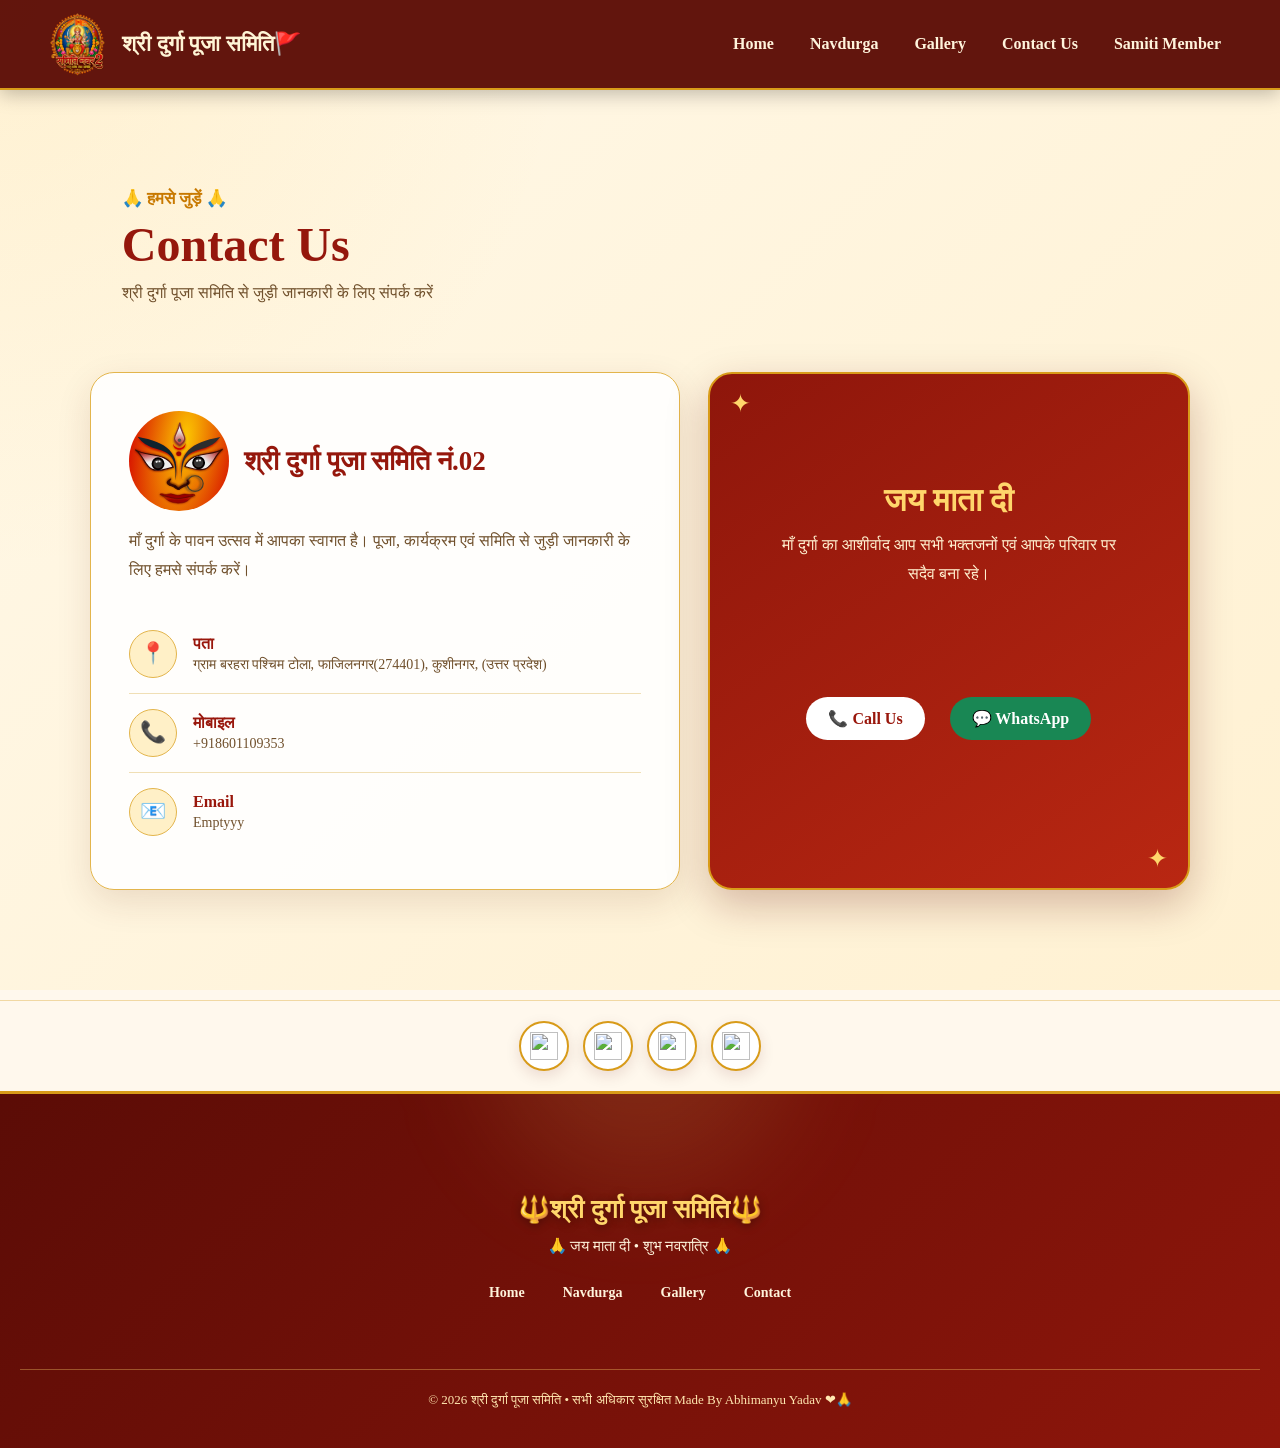
==== commit ee8356d8: "Add files via upload" ====
--- a/contactus.html
+++ b/contactus.html
@@ -8,13 +8,20 @@
     <link rel="stylesheet" href="style.css">
 </head>
 
-<header class="navbar">
+<body>
+    <header class="navbar">
 
         <div class="logo">
-            <img src="images/logo.png" width="85px" height="80px" alt=""> <span>श्री दुर्गा पूजा समिति🚩</span>
+            <img src="images/logo.png" width="85px" height="80px" alt="Logo">
+            <span>श्री दुर्गा पूजा समिति🚩</span>
         </div>
 
-        <nav>
+        <!-- Mobile Hamburger Button -->
+        <button class="menu-toggle" id="menuToggle" onclick="toggleMobileMenu()" aria-label="Menu">
+            ☰
+        </button>
+
+        <nav id="mainNav">
             <a href="index.html">Home</a>
             <a href="navdurga.html">Navdurga</a>
             <a href="gallery.html">Gallery</a>
@@ -24,101 +31,111 @@
 
     </header>
 
-<!-- Contact Section -->
-<section id="contact" class="contact-section">
+    <!-- Contact Section -->
+    <section id="contact" class="contact-section">
 
-    <div class="section-heading">
-        <img src="https://png.pngtree.com/png-vector/20240901/ourmid/pngtree-contact-3d-icon-png-image_13710977.png" width="100px" alt="">
-        <p>🙏 हमसे जुड़ें 🙏</p>
-        <h2>Contact Us</h2>
-        <span>
-            श्री दुर्गा पूजा समिति से जुड़ी जानकारी के लिए संपर्क करें
-        </span>
+        <div class="section-heading">
+            <img src="https://png.pngtree.com/png-vector/20240901/ourmid/pngtree-contact-3d-icon-png-image_13710977.png"
+                width="100px" alt="">
+            <p>🙏 हमसे जुड़ें 🙏</p>
+            <h2>Contact Us</h2>
+            <span>
+                श्री दुर्गा पूजा समिति से जुड़ी जानकारी के लिए संपर्क करें
+            </span>
+        </div>
+
+        <div class="contact-container">
+
+            <!-- Left Side -->
+            <div class="contact-info">
+
+                <h3 style="display: flex;gap: 15px;align-items: center;justify-items: center;">
+                    <img src="images/svg.svg" width="120px" height="100px"
+                        style="display: flex; justify-content: center; justify-items: center; align-items: center; border-radius: 50%; width:100px; "
+                        alt=""> श्री दुर्गा पूजा समिति नं.02
+                </h3>
+
+                <p class="contact-intro">
+                    माँ दुर्गा के पावन उत्सव में आपका स्वागत है।
+                    पूजा, कार्यक्रम एवं समिति से जुड़ी जानकारी के लिए
+                    हमसे संपर्क करें।
+                </p>
+
+                <div class="contact-detail">
+                    <div class="contact-icon-box">📍</div>
+                    <div>
+                        <strong>पता</strong>
+                        <p>ग्राम बरहरा पश्चिम टोला, फाजिलनगर(274401), कुशीनगर, (उत्तर प्रदेश)</p>
+                    </div>
+                </div>
+
+                <div class="contact-detail">
+                    <div class="contact-icon-box">📞</div>
+                    <div>
+                        <strong>मोबाइल</strong>
+                        <p>+918601109353</p>
+                    </div>
+                </div>
+
+                <div class="contact-detail">
+                    <div class="contact-icon-box">📧</div>
+                    <div>
+                        <strong>Email</strong>
+                        <p>Emptyyy</p>
+                    </div>
+                </div>
+
+            </div>
+
+
+            <!-- Right Side -->
+            <div class="contact-message">
+
+                <div class="contact-decor"></div>
+                <div class="diya"><img
+                        src="https://png.pngtree.com/png-vector/20250825/ourmid/pngtree-a-man-in-traditional-indian-attire-prayer-hands-namaste-png-image_17176671.webp"
+                        width="200px" alt=""></div>
+
+                <h3>जय माता दी</h3>
+
+                <p>
+                    माँ दुर्गा का आशीर्वाद आप सभी भक्तजनों
+                    एवं आपके परिवार पर सदैव बना रहे।
+                </p>
+                <div style="margin: auto;display: flex;gap: 25px"><a href="tel:+918601109353" class="contact-btn">
+                        📞 Call Us
+                    </a>
+                    <a href="https://wa.me/918601109353" class="contact-btn whatsapp-btn" target="_blank">
+                        💬 WhatsApp
+                    </a>
+                </div>
+            </div>
+        </div>
+    </section>
+
+    <div class="footer-social">
+        <a href="https://www.instagram.com/royal__abhimanyu_/" target="_blank" aria-label="Instagram">
+            <img src="https://png.pngtree.com/png-vector/20221018/ourmid/pngtree-instagram-icon-png-image_6315974.png"
+                width="40px" alt="">
+        </a>
+
+        <a href="https://www.facebook.com/profile.php?id=61576236485258" target="_blank" aria-label="Facebook">
+            <img src="https://png.pngtree.com/png-vector/20221018/ourmid/pngtree-facebook-social-media-icon-png-image_6315968.png"
+                width="40px" alt="">
+        </a>
+
+        <a href="https://www.youtube.com/@Abhimanyu7781" target="_blank" aria-label="YouTube">
+            <img src="https://png.pngtree.com/png-clipart/20221018/ourmid/pngtree-youtube-social-media-3d-stereo-png-image_6308427.png"
+                width="40px" alt="">
+        </a>
+
+        <a href="https://wa.me/916393170674" target="_blank" aria-label="WhatsApp">
+            <img src="https://png.pngtree.com/png-vector/20221018/ourmid/pngtree-whatsapp-icon-new-png-image_6315990.png"
+                width="40px" alt="">
+        </a>
     </div>
 
-    <div class="contact-container">
-
-        <!-- Left Side -->
-        <div class="contact-info">
-
-            <h3 style="display: flex;gap: 15px;align-items: center;justify-items: center;">
-             <img src="images/svg.svg" width="120px" height="100px" style="display: flex; justify-content: center; justify-items: center; align-items: center; border-radius: 50%; width:100px; " alt=""> श्री दुर्गा पूजा समिति नं.02</h3>
-
-            <p class="contact-intro">
-                माँ दुर्गा के पावन उत्सव में आपका स्वागत है।
-                पूजा, कार्यक्रम एवं समिति से जुड़ी जानकारी के लिए
-                हमसे संपर्क करें।
-            </p>
-
-            <div class="contact-detail">
-                <div class="contact-icon-box">📍</div>
-                <div>
-                    <strong>पता</strong>
-                    <p>ग्राम बरहरा पश्चिम टोला, फाजिलनगर(274401), कुशीनगर, (उत्तर प्रदेश)</p>
-                </div>
-            </div>
-
-            <div class="contact-detail">
-                <div class="contact-icon-box">📞</div>
-                <div>
-                    <strong>मोबाइल</strong>
-                    <p>+918601109353</p>
-                </div>
-            </div>
-
-            <div class="contact-detail">
-                <div class="contact-icon-box">📧</div>
-                <div>
-                    <strong>Email</strong>
-                    <p>Emptyyy</p>
-                </div>
-            </div>
-
-        </div>
-
-
-        <!-- Right Side -->
-        <div class="contact-message">
-
-            <div class="contact-decor"></div>
-                <div class="diya" ><img src="https://png.pngtree.com/png-vector/20250825/ourmid/pngtree-a-man-in-traditional-indian-attire-prayer-hands-namaste-png-image_17176671.webp" width="200px" alt=""></div>
-
-            <h3>जय माता दी</h3>
-
-            <p>
-                माँ दुर्गा का आशीर्वाद आप सभी भक्तजनों
-                एवं आपके परिवार पर सदैव बना रहे।
-            </p>
-            <div style="margin: auto;display: flex;gap: 25px"><a href="tel:+918601109353" class="contact-btn">
-                    📞 Call Us
-                </a>
-                <a href="https://wa.me/918601109353" class="contact-btn whatsapp-btn" target="_blank">
-                    💬 WhatsApp
-                </a>
-            </div>
-        </div>
-    </div>
-</section>
-
-<div class="footer-social">
-    <a href="https://www.instagram.com/royal__abhimanyu_/" target="_blank" aria-label="Instagram">
-        <img src="https://png.pngtree.com/png-vector/20221018/ourmid/pngtree-instagram-icon-png-image_6315974.png" width="40px" alt="">
-    </a>
-
-    <a href="https://www.facebook.com/profile.php?id=61576236485258" target="_blank" aria-label="Facebook">
-        <img src="https://png.pngtree.com/png-vector/20221018/ourmid/pngtree-facebook-social-media-icon-png-image_6315968.png" width="40px" alt="">
-    </a>
-
-    <a href="https://www.youtube.com/@Abhimanyu7781" target="_blank" aria-label="YouTube">
-        <img src="https://png.pngtree.com/png-clipart/20221018/ourmid/pngtree-youtube-social-media-3d-stereo-png-image_6308427.png" width="40px" alt="">
-    </a>
-
-    <a href="https://wa.me/916393170674" target="_blank" aria-label="WhatsApp">
-        <img src="https://png.pngtree.com/png-vector/20221018/ourmid/pngtree-whatsapp-icon-new-png-image_6315990.png" width="40px" alt="">
-    </a>
-</div>
-
-     <!-- Footer -->
+    <!-- Footer -->
     <footer class="footer">
 
         <div class="footer-content">
@@ -146,7 +163,7 @@
         </div>
 
     </footer>
-        <script src="script.js"></script>
-    
+    <script src="script.js"></script>
+</body>
 
-        +</html>
--- a/style.css
+++ b/style.css
@@ -1,6 +1,17 @@
-
-body{
-    background-color: rgb(255 138 0);
+:root {
+    --primary-red: #8f160b;
+    --dark-red: #5b0c06;
+    --gold: #d89b19;
+    --light-gold: #ffd66b;
+    --cream: #fff8ed;
+    --cream-dark: #fff1d2;
+    --text-dark: #5b3020;
+    --white: #ffffff;
+}
+
+body {
+    background: var(--cream);
+    color: var(--text-dark);
     width: 100%;
     min-height: 100%;
     margin: 0;
@@ -26,7 +37,7 @@
 }
 
 .popup-box {
-    width: min(420px, 100%);
+    width: min(400px, 100%);
     padding: 30px 25px;
     text-align: center;
     background:
@@ -75,7 +86,7 @@
         border-radius: 20px;
         overflow-y: auto;
         overflow-x: hidden;
-        
+
     }
 
     /* Diya / top icon */
@@ -198,7 +209,7 @@
     display: block;
 }
 
-.namaste{
+.namaste {
     width: 100px;
     height: 100px;
     object-fit: cover;
@@ -207,7 +218,8 @@
     margin: 5px auto 15px;
     display: block;
 }
-.namaste img{
+
+.namaste img {
     width: 100px;
     height: 100px;
 }
@@ -331,6 +343,7 @@
 @media (max-width: 500px) {
 
     .popup-box {
+        width: 85%;
         padding: 25px 18px;
     }
 
@@ -418,109 +431,156 @@
 }
 
 
-/* =================================
+/* =========================
    HERO SECTION
-================================= */
+========================= */
 
 .hero {
-    min-height: 100vh;
     position: relative;
+    min-height: calc(100vh - 90px);
     display: flex;
     align-items: center;
     justify-content: center;
-    text-align: center;
-    padding: 100px 20px 40px;
+    padding: 70px 25px;
     box-sizing: border-box;
     background:
-        linear-gradient(rgb(255 138 0), rgb(203 27 11 / 75%)),
-        url("https://png.pngtree.com/png-vector/20250301/ourmid/pngtree-beautiful-new-sherawali-maa-goddess-durga-mata-rani-navratri-with-trishul-png-image_15610504.png");
-
+        linear-gradient(rgba(45, 5, 2, 0.62),
+            rgba(45, 5, 2, 0.78)),
+        url("https://png.pngtree.com/png-vector/20250301/ourmid/pngtree-beautiful-new-sherawali-maa-goddess-durga-mata-rani-navratri-with-trishul-png-image_15610504.png") center/cover no-repeat;
     background-size: contain;
-    background-repeat: no-repeat;
-    background-position: center;
-}
-
-
-/* Hero content */
+    overflow: hidden;
+}
+
+/* Soft golden glow */
+
+.hero::before {
+    content: "";
+    position: absolute;
+    width: 450px;
+    height: 450px;
+    background: rgba(255, 190, 50, 0.16);
+    border-radius: 50%;
+    filter: blur(80px);
+    top: 10%;
+    left: 50%;
+    transform: translateX(-50%);
+}
+
+/* Dark overlay */
+
+.hero-overlay {
+    position: absolute;
+    inset: 0;
+    background:
+        linear-gradient(90deg,
+            rgba(40, 3, 1, 0.72),
+            rgba(100, 15, 5, 0.25),
+            rgba(40, 3, 1, 0.72));
+    z-index: 1;
+}
+
+/* Hero Content */
 
 .hero-content {
-    
     position: relative;
     z-index: 2;
-    max-width: 850px;
+    width: 100%;
+    max-width: 900px;
+    text-align: center;
     color: white;
     animation: heroAppear 1s ease;
 }
 
+/* Jai Mata Di */
+
 .hero-small {
+    display: inline-block;
+    margin-bottom: 18px;
     color: #ffd66b;
-    font-size: 22px;
+    font-size: 21px;
     font-weight: 700;
     letter-spacing: 2px;
-    margin-bottom: 12px;
-}
+    text-shadow:
+        0 0 8px rgba(255, 214, 107, 0.7),
+        0 2px 10px rgba(0, 0, 0, 0.7);
+}
+
+/* Main Heading */
 
 .hero h1 {
     margin: 0;
-    font-size: clamp(40px, 7vw, 75px);
-    color: #fff5d6;
+    font-size: clamp(42px, 7vw, 78px);
+    line-height: 1.1;
+    color: #fff7dc;
     text-shadow:
-        0 4px 20px rgba(0, 0, 0, 0.6);
-}
+        0 4px 18px rgba(0, 0, 0, 0.8),
+        0 0 25px rgba(255, 190, 50, 0.25);
+    font-weight: 800;
+}
+
+/* Navratri Mahotsav */
 
 .hero h2 {
-    margin: 15px 0;
-    font-size: clamp(25px, 4vw, 42px);
-    color: #ffd05a;
-}
+    margin: 18px 0 20px;
+    font-size: clamp(25px, 4vw, 43px);
+    color: #ffd15c;
+    font-weight: 800;
+    text-shadow:
+        0 3px 12px rgba(0, 0, 0, 0.8);
+}
+
+/* Description */
 
 .hero-description {
-    max-width: 650px;
-    margin: 20px auto 30px;
+    max-width: 700px;
+    margin: 0 auto 32px;
     font-size: 18px;
-    line-height: 1.7;
+    line-height: 1.8;
     color: #fff4dc;
-}
-
-
-/* =================================
-   HERO BUTTONS
-================================= */
+    text-shadow: 0 2px 8px rgba(0, 0, 0, 0.7);
+}
+
+/* Buttons */
 
 .hero-buttons {
     display: flex;
     justify-content: center;
+    align-items: center;
     gap: 15px;
     flex-wrap: wrap;
 }
 
 .hero-btn {
     display: inline-block;
-    padding: 13px 25px;
+    padding: 14px 26px;
     border-radius: 30px;
     background: linear-gradient(135deg,
             #b51b0d,
             #e9930b);
 
+    border: 1px solid rgba(255, 214, 107, 0.6);
     color: white;
     text-decoration: none;
     font-weight: 700;
     box-shadow:
-        0 7px 20px rgba(0, 0, 0, 0.3);
-
-    transition: 0.3s;
+        0 8px 22px rgba(0, 0, 0, 0.35);
+    transition: all 0.3s ease;
 }
 
 .hero-btn:hover {
-    transform: translateY(-4px);
+    transform: translateY(-5px) scale(1.03);
     box-shadow:
-        0 12px 25px rgba(0, 0, 0, 0.4);
-}
+        0 12px 28px rgba(0, 0, 0, 0.45),
+        0 0 15px rgba(255, 214, 107, 0.35);
+}
+
+/* Outline Button */
 
 .outline-btn {
-    background: transparent;
+    background: rgba(255, 255, 255, 0.08);
     border: 2px solid #ffd66b;
     color: #ffd66b;
+    backdrop-filter: blur(5px);
 }
 
 .outline-btn:hover {
@@ -528,13 +588,9 @@
     color: #7b1208;
 }
 
-
-/* =================================
-   HERO ANIMATION
-================================= */
+/* Hero Animation */
 
 @keyframes heroAppear {
-
     from {
         opacity: 0;
         transform: translateY(35px);
@@ -543,6 +599,48 @@
     to {
         opacity: 1;
         transform: translateY(0);
+    }
+}
+
+
+/* =========================
+   HERO MOBILE
+========================= */
+
+@media (max-width: 650px) {
+
+    .hero {
+        min-height: calc(100vh - 70px);
+        padding: 55px 18px;
+    }
+
+    .hero-small {
+        font-size: 17px;
+        letter-spacing: 1px;
+    }
+
+    .hero h1 {
+        font-size: clamp(34px, 10vw, 50px);
+    }
+
+    .hero h2 {
+        font-size: clamp(23px, 7vw, 34px);
+        margin: 14px 0;
+    }
+
+    .hero-description {
+        font-size: 15px;
+        line-height: 1.7;
+        margin-bottom: 25px;
+    }
+
+    .hero-buttons {
+        gap: 10px;
+    }
+
+    .hero-btn {
+        padding: 12px 20px;
+        font-size: 14px;
     }
 }
 
@@ -563,7 +661,8 @@
     .logo {
         font-size: 18px;
     }
-    .logo img{
+
+    .logo img {
         width: 50px;
         height: 50px;
     }
@@ -586,14 +685,15 @@
     }
 }
 
-.logointext{
+.logointext {
     display: flex;
     justify-content: center;
     align-items: center;
     width: 100%;
-    
-}
-.logointext img{
+
+}
+
+.logointext img {
     display: flex;
     justify-content: center;
     justify-items: center;
@@ -1064,8 +1164,8 @@
     padding: 100px 6%;
     background:
         radial-gradient(circle at top left,
-        rgba(255, 205, 90, 0.16),
-        transparent 35%),
+            rgba(255, 205, 90, 0.16),
+            transparent 35%),
         linear-gradient(135deg, #fff8e8, #fff1d2);
 }
 
@@ -1436,6 +1536,7 @@
     background: #a7190c;
     transform: translateY(-50%) scale(1.1);
 }
+
 @media (max-width: 600px) {
 
     .lightbox-prev,
@@ -1481,7 +1582,7 @@
     margin-bottom: 12px;
 }
 
-.footer-content > p {
+.footer-content>p {
     margin: 0 0 22px;
     color: #ffe9b0;
     font-size: 15px;
@@ -1529,7 +1630,7 @@
         line-height: 1.5;
     }
 
-    .footer-content > p {
+    .footer-content>p {
         font-size: 13px;
         line-height: 1.5;
     }
@@ -1555,11 +1656,9 @@
 
 .about-section {
     padding: 90px 6%;
-    background: linear-gradient(
-        180deg,
-        #fffaf0,
-        #fff1d2
-    );
+    background: linear-gradient(180deg,
+            #fffaf0,
+            #fff1d2);
 }
 
 .about-container {
@@ -1948,6 +2047,7 @@
     }
 
 }
+
 /* =========================
    MAA MESSAGE SECTION
 ========================= */
@@ -1967,11 +2067,11 @@
 
     background:
         radial-gradient(circle at top left,
-        rgba(255, 214, 107, 0.18),
-        transparent 30%),
+            rgba(255, 214, 107, 0.18),
+            transparent 30%),
         radial-gradient(circle at bottom right,
-        rgba(255, 193, 7, 0.15),
-        transparent 30%),
+            rgba(255, 193, 7, 0.15),
+            transparent 30%),
         linear-gradient(145deg, #8f160b, #b92712);
 
     border: 3px solid #d89b19;
@@ -2416,8 +2516,8 @@
     padding: 100px 6%;
     background:
         radial-gradient(circle at top right,
-        rgba(255, 202, 80, 0.15),
-        transparent 30%),
+            rgba(255, 202, 80, 0.15),
+            transparent 30%),
         linear-gradient(180deg, #fffaf0, #fff0d0);
 }
 
@@ -2486,7 +2586,7 @@
     font-size: 29px;
 }
 
-.donation-content > p {
+.donation-content>p {
     color: #fff0cf;
     font-size: 15px;
     line-height: 1.9;
@@ -2499,9 +2599,10 @@
 
 .donation-points {
     margin-top: 25px;
-}
-
-.donation-points > div {
+    color: black;
+}
+
+.donation-points>div {
     display: flex;
     align-items: center;
     gap: 12px;
@@ -2529,7 +2630,8 @@
 .donation-points p {
     margin: 0;
 
-    color: #fff4d7;
+    color: #000000;
+    font-weight: bold;
     font-size: 14px;
 }
 
@@ -2759,10 +2861,8 @@
     padding: 120px 20px 60px;
 
     background:
-        linear-gradient(
-            rgba(70, 8, 2, 0.72),
-            rgba(70, 8, 2, 0.88)
-        ),
+        linear-gradient(rgba(70, 8, 2, 0.72),
+            rgba(70, 8, 2, 0.88)),
         url("images/durga-bg.jpg");
 
     background-size: cover;
@@ -2798,7 +2898,7 @@
     font-size: clamp(42px, 7vw, 70px);
 
     text-shadow:
-        0 4px 20px rgba(0,0,0,.6);
+        0 4px 20px rgba(0, 0, 0, .6);
 }
 
 .members-hero-content span {
@@ -2821,16 +2921,12 @@
     padding: 100px 6%;
 
     background:
-        radial-gradient(
-            circle at top right,
+        radial-gradient(circle at top right,
             rgba(255, 205, 90, .15),
-            transparent 30%
-        ),
-        linear-gradient(
-            180deg,
+            transparent 30%),
+        linear-gradient(180deg,
             #fffaf0,
-            #fff0d2
-        );
+            #fff0d2);
 }
 
 .members-grid {
@@ -2852,18 +2948,15 @@
     padding: 35px 25px;
     text-align: center;
     background:
-        linear-gradient(
-            145deg,
+        linear-gradient(145deg,
             #ffffff,
-            #fff8e8
-        );
+            #fff8e8);
 
     border: 2px solid #e3b54c;
     border-radius: 24px;
     overflow: hidden;
     box-shadow:
-        0 10px 28px
-        rgba(91, 36, 5, .12);
+        0 10px 28px rgba(91, 36, 5, .12);
 
     transition:
         transform .4s ease,
@@ -2878,14 +2971,12 @@
     width: 100%;
     height: 4px;
     background:
-        linear-gradient(
-            90deg,
+        linear-gradient(90deg,
             transparent,
             #ffd66b,
             #a7190c,
             #ffd66b,
-            transparent
-        );
+            transparent);
 
     transition: .6s ease;
 }
@@ -2897,12 +2988,10 @@
 .member-card:hover {
 
     transform:
-        translateY(-10px)
-        scale(1.02);
+        translateY(-10px) scale(1.02);
 
     box-shadow:
-        0 20px 40px
-        rgba(91, 36, 5, .20);
+        0 20px 40px rgba(91, 36, 5, .20);
 }
 
 
@@ -2930,17 +3019,14 @@
     justify-content: center;
     border-radius: 50%;
     background:
-        linear-gradient(
-            145deg,
+        linear-gradient(145deg,
             #fff4ce,
-            #ffe5a1
-        );
+            #ffe5a1);
 
     border: 2px solid #d89b19;
     font-size: 34px;
     box-shadow:
-        0 0 0 7px
-        rgba(216,155,25,.10);
+        0 0 0 7px rgba(216, 155, 25, .10);
 
     transition: .4s ease;
 }
@@ -2948,12 +3034,10 @@
 .member-card:hover .member-icon {
 
     transform:
-        rotate(4deg)
-        scale(1.12);
+        rotate(4deg) scale(1.12);
 
     box-shadow:
-        0 0 25px
-        rgba(216,155,25,.40);
+        0 0 25px rgba(216, 155, 25, .40);
 }
 
 
@@ -2979,11 +3063,9 @@
     width: 0;
     height: 2px;
     background:
-        linear-gradient(
-            90deg,
+        linear-gradient(90deg,
             #a7190c,
-            #e3a21b
-        );
+            #e3a21b);
 
     transition: .4s ease;
 }
@@ -3009,15 +3091,13 @@
     from {
         opacity: 0;
         transform:
-            translateY(35px)
-            scale(.96);
+            translateY(35px) scale(.96);
     }
 
     to {
         opacity: 1;
         transform:
-            translateY(0)
-            scale(1);
+            translateY(0) scale(1);
     }
 }
 
@@ -3028,18 +3108,14 @@
         transform: scale(1);
 
         filter:
-            drop-shadow(
-                0 0 5px #ffb300
-            );
+            drop-shadow(0 0 5px #ffb300);
     }
 
     to {
         transform: scale(1.08);
 
         filter:
-            drop-shadow(
-                0 0 20px #ff9800
-            );
+            drop-shadow(0 0 20px #ff9800);
     }
 }
 
@@ -3073,6 +3149,7 @@
     }
 
 }
+
 /* ===== MEMBERS MORE BUTTON ===== */
 
 .members-grid .member-card:nth-child(n + 7) {
@@ -3171,11 +3248,9 @@
 .blessing-section {
     padding: 80px 20px;
     background:
-        radial-gradient(
-            circle at center,
+        radial-gradient(circle at center,
             rgba(255, 214, 107, 0.18),
-            transparent 45%
-        ),
+            transparent 45%),
         linear-gradient(180deg, #fff4d8, #ffe8b0);
 
     text-align: center;
@@ -3212,7 +3287,7 @@
 
 .blessing-text {
     margin: 12px 0 25px;
-font-weight: 900;
+    font-weight: 900;
     color: #000000;
     font-size: 25px;
 }
@@ -3226,11 +3301,9 @@
     border: 3px solid #d89b19;
     border-radius: 50%;
 
-    background: linear-gradient(
-        145deg,
-        #ffd66b,
-        #e59b19
-    );
+    background: linear-gradient(145deg,
+            #ffd66b,
+            #e59b19);
 
     font-size: 45px;
 
@@ -3328,6 +3401,7 @@
         font-size: 40px;
     }
 }
+
 /* =================================
    SOCIAL MEDIA
 ================================= */
@@ -3361,4 +3435,1429 @@
     background: #fd6d6d;
     color: #000000;
     box-shadow: 0 8px 20px rgba(216, 155, 25, 0.35);
+}
+
+/* =================================
+   VIDEO PREVIOUS / NEXT BUTTONS
+================================= */
+
+.video-nav {
+    position: absolute;
+    top: 50%;
+    transform: translateY(-50%);
+
+    width: 55px;
+    height: 55px;
+
+    border: 2px solid #ffd66b;
+    border-radius: 50%;
+
+    background: rgba(167, 25, 12, 0.95);
+    color: white;
+
+    font-size: 30px;
+    font-weight: bold;
+
+    display: flex;
+    align-items: center;
+    justify-content: center;
+
+    cursor: pointer;
+
+    z-index: 10003;
+
+    transition: 0.3s ease;
+}
+
+.video-nav:hover {
+    background: #d89b19;
+    color: #8f160b;
+
+    transform:
+        translateY(-50%) scale(1.1);
+}
+
+
+/* Previous */
+
+.video-prev {
+    left: 25px;
+}
+
+
+/* Next */
+
+.video-next {
+    right: 25px;
+}
+
+
+/* Mobile */
+
+@media (max-width: 600px) {
+
+    .video-nav {
+        width: 45px;
+        height: 45px;
+        font-size: 24px;
+    }
+
+    .video-prev {
+        left: 8px;
+    }
+
+    .video-next {
+        right: 8px;
+    }
+
+}
+
+/* =========================
+   NAVBAR
+========================= */
+
+.navbar {
+    width: 100%;
+    height: 90px;
+    padding: 0 45px;
+    box-sizing: border-box;
+
+    display: flex;
+    align-items: center;
+    justify-content: space-between;
+
+    background: rgba(92, 12, 5, 0.96);
+    border-bottom: 2px solid #d89b19;
+    box-shadow: 0 4px 18px rgba(0, 0, 0, 0.25);
+
+    position: fixed;
+    z-index: 1000;
+}
+
+/* Logo */
+
+.logo {
+    display: flex;
+    align-items: center;
+    gap: 12px;
+
+    color: #fff5d6;
+    font-size: 22px;
+    font-weight: 700;
+    white-space: nowrap;
+}
+
+.logo img {
+    width: 65px;
+    height: 65px;
+    object-fit: contain;
+}
+
+/* Desktop Navigation */
+
+.navbar nav {
+    display: flex;
+    align-items: center;
+    gap: 8px;
+}
+
+.navbar nav a {
+    position: relative;
+
+    padding: 10px 14px;
+
+    color: #fff4dc;
+    text-decoration: none;
+
+    font-size: 16px;
+    font-weight: 600;
+
+    transition: 0.3s ease;
+}
+
+/* Golden underline */
+
+.navbar nav a::after {
+    content: "";
+
+    position: absolute;
+    left: 50%;
+    bottom: 2px;
+
+    width: 0;
+    height: 2px;
+
+    background: #ffd66b;
+
+    transform: translateX(-50%);
+    transition: 0.3s ease;
+}
+
+.navbar nav a:hover {
+    color: #ffd66b;
+}
+
+.navbar nav a:hover::after {
+    width: 70%;
+}
+
+
+/* =========================
+   HAMBURGER BUTTON
+========================= */
+
+.menu-toggle {
+    display: none;
+
+    border: none;
+    outline: none;
+
+    background: transparent;
+    color: #ffd66b;
+
+    font-size: 32px;
+    line-height: 1;
+
+    cursor: pointer;
+
+    padding: 5px 8px;
+}
+
+
+/* =========================
+   MOBILE NAVBAR
+========================= */
+
+@media (max-width: 650px) {
+
+    .navbar {
+        height: 55px;
+        padding: 0 15px;
+    }
+
+    .logo {
+        font-size: 17px;
+        gap: 8px;
+    }
+
+    .logo img {
+        width: 48px;
+        height: 48px;
+    }
+
+    /* Hamburger visible */
+
+    .menu-toggle {
+        display: flex;
+        position: absolute;
+        top: 5px;
+        left: 15px;
+    }
+
+    /* Hide desktop navigation */
+
+    .navbar nav {
+
+        display: none;
+        position: fixed;
+        top: 72px;
+        right: 12px;
+        width: 210px;
+        flex-direction: column;
+        align-items: stretch;
+        gap: 0;
+        background: rgba(92, 12, 5, 0.98);
+        border: 1px solid #d89b19;
+        border-radius: 12px;
+        padding: 8px 0;
+        box-shadow: 0 10px 30px rgba(0, 0, 0, 0.4);
+    }
+
+    /* Menu open hone par */
+
+    .navbar nav.show {
+        display: flex;
+        position: absolute;
+        left: 15px;
+    }
+
+    .navbar nav a {
+        padding: 13px 18px;
+
+        font-size: 15px;
+
+        border-bottom: 1px solid rgba(255, 214, 107, 0.15);
+    }
+
+    .navbar nav a:last-child {
+        border-bottom: none;
+    }
+
+    .navbar nav a::after {
+        display: none;
+    }
+
+    .navbar nav a:hover {
+        background: rgba(216, 155, 25, 0.15);
+        color: #ffd66b;
+    }
+}
+
+/* =========================
+   CURVED HERO DIVIDER
+========================= */
+
+.hero {
+    overflow: hidden;
+}
+
+/* Curved bottom shape */
+
+.hero::after {
+    content: "";
+    position: absolute;
+
+    left: -5%;
+    bottom: -28px;
+
+    width: 110%;
+    height: 122px;
+
+    background: #fff8ed;
+
+    border-radius: 50% 50% 0 0 / 100% 100% 0 0;
+
+    z-index: 3;
+}
+/* =========================
+   HERO CURVED DIVIDER
+========================= */
+
+.hero {
+    position: relative;
+    overflow: hidden;
+    border-bottom: none !important;
+}
+
+/* Smooth curved divider */
+
+.hero::after {
+    content: "";
+
+    position: absolute;
+    left: -5%;
+    bottom: -32px;
+
+    width: 110%;
+    height: 58px;
+
+    background: #fff8ed;
+
+    border-radius: 50% 50% 0 0 / 100% 100% 0 0;
+
+    box-shadow: 0 -4px 0 #ffc226;
+
+    z-index: 5;
+}
+
+/* Mobile: About section border hide */
+@media (max-width: 650px) {
+    .about-section {
+        border-top: none !important;
+        border-bottom: none !important;
+    }
+}
+
+/* =========================
+   ABOUT SECTION - THEME POLISH
+========================= */
+
+.about-section {
+    background: linear-gradient(
+        180deg,
+        var(--cream),
+        var(--cream-dark)
+    );
+}
+
+.about-content {
+    background: var(--white);
+    border-color: var(--gold);
+    box-shadow: 0 10px 30px rgba(91, 12, 6, 0.10);
+}
+
+.about-content h3 {
+    color: var(--primary-red);
+}
+
+.about-content p {
+    color: var(--text-dark);
+}
+
+.about-feature {
+    background: rgba(255, 255, 255, 0.75);
+    border-color: rgba(216, 155, 25, 0.45);
+}
+
+.about-feature h4 {
+    color: var(--primary-red);
+}
+
+.about-feature p {
+    color: var(--text-dark);
+}
+
+.feature-icon {
+    color: var(--primary-red);
+    background: #fff0c7;
+    border-color: var(--gold);
+}
+
+.about-highlight {
+    background: linear-gradient(
+        135deg,
+        var(--primary-red),
+        var(--dark-red)
+    );
+
+    border-color: var(--gold);
+    color: var(--white);
+}
+
+.about-highlight strong {
+    color: var(--light-gold);
+}
+
+/* =========================
+   EVENTS SECTION - THEME POLISH
+========================= */
+
+.events-section {
+    background: linear-gradient(
+        180deg,
+        var(--cream-dark),
+        var(--cream)
+    );
+}
+
+.events-section .section-heading p {
+    color: var(--primary-red);
+}
+
+.events-section .section-heading h2 {
+    color: var(--primary-red);
+}
+
+.events-section .section-heading span {
+    color: var(--text-dark);
+}
+
+.event-card {
+    background: var(--white);
+    border: 2px solid rgba(216, 155, 25, 0.55);
+    box-shadow: 0 10px 28px rgba(91, 12, 6, 0.10);
+}
+
+.event-card:hover {
+    border-color: var(--gold);
+    box-shadow:
+        0 15px 35px rgba(91, 12, 6, 0.16),
+        0 0 18px rgba(216, 155, 25, 0.18);
+}
+
+.event-number {
+    color: var(--gold);
+}
+
+.event-card h3 {
+    color: var(--primary-red);
+}
+
+.event-card p {
+    color: var(--text-dark);
+}
+
+.event-icon {
+    background: #fff0c7;
+    border-color: var(--gold);
+}
+
+/* =========================
+   MAA MESSAGE - THEME POLISH
+========================= */
+
+.maa-message-section {
+    background: linear-gradient(
+        180deg,
+        var(--cream),
+        var(--cream-dark)
+    );
+}
+
+.maa-message-card {
+    background: linear-gradient(
+        135deg,
+        var(--primary-red),
+        var(--dark-red)
+    );
+
+    border-color: var(--gold);
+    box-shadow:
+        0 15px 40px rgba(91, 12, 6, 0.22),
+        0 0 25px rgba(216, 155, 25, 0.12);
+}
+
+.message-small {
+    color: var(--light-gold);
+}
+
+.maa-message-card h2 {
+    color: var(--white);
+}
+
+.message-line {
+    background: var(--gold);
+}
+
+.message-text {
+    color: #fff4dc;
+}
+
+.message-blessing {
+    color: var(--light-gold);
+    border-color: rgba(255, 214, 107, 0.55);
+    background: rgba(255, 255, 255, 0.08);
+}
+
+.message-decoration {
+    color: var(--light-gold);
+}
+
+/* =========================
+   DONATION SECTION - THEME POLISH
+========================= */
+
+.donation-section {
+    background: linear-gradient(
+        180deg,
+        var(--cream-dark),
+        var(--cream)
+    );
+}
+
+.donation-section .section-heading p {
+    color: var(--primary-red);
+}
+
+.donation-section .section-heading h2 {
+    color: var(--primary-red);
+}
+
+.donation-section .section-heading span {
+    color: var(--text-dark);
+}
+
+.donation-content,
+.donation-payment {
+    background: var(--white);
+    border: 2px solid rgba(216, 155, 25, 0.55);
+    box-shadow: 0 10px 30px rgba(91, 12, 6, 0.12);
+}
+
+.donation-content h3,
+.donation-payment h3 {
+    color: var(--primary-red);
+}
+
+.donation-content > p,
+.scan-text {
+    color: var(--text-dark);
+}
+
+.donation-points div {
+    background: #fff8e7;
+    border-color: rgba(216, 155, 25, 0.35);
+}
+
+.donation-points span {
+    color: var(--primary-red);
+}
+
+.donation-thanks {
+    background: linear-gradient(
+        135deg,
+        var(--primary-red),
+        var(--dark-red)
+    );
+
+    color: var(--light-gold);
+    border-color: var(--gold);
+}
+
+.payment-top {
+    background: linear-gradient(
+        135deg,
+        var(--primary-red),
+        var(--dark-red)
+    );
+
+    color: var(--white);
+}
+
+.payment-dot {
+    color: var(--light-gold);
+}
+
+.qr-wrapper {
+    border-color: var(--gold);
+    background: var(--white);
+}
+
+.upi-box {
+    background: #fff8e7;
+    border-color: rgba(216, 155, 25, 0.5);
+}
+
+.upi-box span {
+    color: var(--text-dark);
+}
+
+.upi-box strong {
+    color: var(--primary-red);
+}
+
+.donate-copy-btn {
+    background: linear-gradient(
+        135deg,
+        var(--primary-red),
+        var(--dark-red)
+    );
+
+    border-color: var(--gold);
+    color: var(--white);
+}
+
+.donate-copy-btn:hover {
+    background: linear-gradient(
+        135deg,
+        #ff695c,
+        var(--primary-red)
+    );
+}
+
+.copy-message {
+    color: var(--primary-red);
+}
+
+/* =========================
+   BLESSING SECTION - THEME POLISH
+========================= */
+
+.blessing-section {
+    background: linear-gradient(
+        180deg,
+        var(--cream),
+        var(--cream-dark)
+    );
+}
+
+.blessing-card {
+    background: linear-gradient(
+        135deg,
+        var(--primary-red),
+        var(--dark-red)
+    );
+
+    border-color: var(--gold);
+
+    box-shadow:
+        0 15px 40px rgba(91, 12, 6, 0.20),
+        0 0 25px rgba(216, 155, 25, 0.12);
+}
+
+.blessing-small {
+    color: var(--light-gold);
+}
+
+.blessing-card h2 {
+    color: var(--white);
+}
+
+.blessing-text {
+    color: #fff4dc;
+}
+
+.bell-button {
+    border-color: var(--gold);
+    background: linear-gradient(
+        135deg,
+        #ffd66b,
+        var(--gold)
+    );
+
+    color: var(--dark-red);
+
+    box-shadow:
+        0 8px 25px rgba(216, 155, 25, 0.30);
+}
+
+.bell-button:hover {
+    box-shadow:
+        0 10px 30px rgba(216, 155, 25, 0.45),
+        0 0 20px rgba(255, 214, 107, 0.30);
+}
+
+.blessing-message {
+    color: var(--light-gold);
+}
+
+/* =========================
+   STEP 4 - COMMON CARD POLISH
+========================= */
+
+/* Common smooth transition */
+.event-card,
+.highlight-card,
+.about-content,
+.donation-content,
+.donation-payment,
+.member-card {
+    transition:
+        transform 0.35s ease,
+        box-shadow 0.35s ease,
+        border-color 0.35s ease;
+}
+
+
+/* Common hover lift */
+.event-card:hover,
+.highlight-card:hover,
+.member-card:hover {
+    transform: translateY(-8px);
+}
+
+
+/* Golden top shine */
+.event-card::before,
+.highlight-card::before,
+.member-card::before {
+    content: "";
+    position: absolute;
+    top: 0;
+    left: 12%;
+    width: 76%;
+    height: 3px;
+
+    background: linear-gradient(
+        90deg,
+        transparent,
+        var(--gold),
+        transparent
+    );
+
+    opacity: 0.75;
+}
+
+
+/* Premium shadow */
+.event-card:hover,
+.highlight-card:hover,
+.member-card:hover {
+    border-color: var(--gold);
+
+    box-shadow:
+        0 18px 38px rgba(91, 12, 6, 0.16),
+        0 0 18px rgba(216, 155, 25, 0.10);
+}
+
+
+/* About card */
+.about-content:hover {
+    transform: translateY(-5px);
+
+    border-color: var(--gold);
+
+    box-shadow:
+        0 16px 35px rgba(91, 12, 6, 0.14),
+        0 0 16px rgba(216, 155, 25, 0.08);
+}
+
+
+/* Donation cards */
+.donation-content:hover,
+.donation-payment:hover {
+    transform: translateY(-5px);
+
+    border-color: var(--gold);
+
+    box-shadow:
+        0 16px 35px rgba(91, 12, 6, 0.14),
+        0 0 18px rgba(216, 155, 25, 0.10);
+}
+
+
+/* Mobile - less movement */
+@media (max-width: 650px) {
+
+    .event-card:hover,
+    .highlight-card:hover,
+    .member-card:hover,
+    .about-content:hover,
+    .donation-content:hover,
+    .donation-payment:hover {
+        transform: translateY(-4px);
+    }
+}
+
+/* =========================
+   CARD ELEMENTS POLISH
+========================= */
+
+/* Event Icons */
+.event-icon {
+    transition: 0.35s ease;
+    box-shadow: 0 5px 15px rgba(216, 155, 25, 0.12);
+}
+
+.event-card:hover .event-icon {
+    transform: scale(1.08);
+    box-shadow:
+        0 8px 20px rgba(216, 155, 25, 0.25),
+        0 0 12px rgba(216, 155, 25, 0.15);
+}
+
+
+/* Highlight Icons */
+.highlight-icon {
+    transition: 0.35s ease;
+}
+
+.highlight-card:hover .highlight-icon {
+    transform: scale(1.08) rotate(3deg);
+}
+
+
+/* Member Photos / Icons */
+.member-icon {
+    transition: 0.35s ease;
+}
+
+.member-card:hover .member-icon {
+    transform: scale(1.06);
+}
+
+
+/* Card Numbers */
+.event-number,
+.member-number {
+    transition: 0.3s ease;
+}
+
+.event-card:hover .event-number,
+.member-card:hover .member-number {
+    color: var(--primary-red);
+    transform: scale(1.08);
+}
+
+
+/* Mobile */
+@media (max-width: 650px) {
+
+    .event-card:hover .event-icon,
+    .highlight-card:hover .highlight-icon,
+    .member-card:hover .member-icon {
+        transform: scale(1.04);
+    }
+}
+
+/* =========================
+   STEP 5 - IMAGES POLISH
+========================= */
+
+/* Common image smoothness */
+img {
+    transition:
+        transform 0.4s ease,
+        box-shadow 0.4s ease,
+        border-color 0.4s ease;
+}
+
+
+/* Event Images */
+.event-icon img {
+    width: 50px !important;
+    height: 50px !important;
+    object-fit: cover;
+    border-radius: 10px !important;
+    transition: 0.4s ease;
+}
+
+.event-card:hover .event-icon img {
+    transform: scale(1.08);
+}
+
+
+/* About Section Images */
+
+
+
+/* Highlight Images */
+.highlight-card img {
+    max-width: 100%;
+    height: auto;
+    object-fit: cover;
+    border-radius: 16px;
+}
+
+.highlight-card:hover img {
+    transform: scale(1.03);
+}
+
+
+/* Member Photos */
+.member-icon img {
+    width: 100% !important;
+    height: 100% !important;
+    object-fit: cover;
+    border-radius: 50% !important;
+}
+
+.member-card:hover .member-icon img {
+    transform: scale(1.05);
+}
+
+
+/* Gallery Images */
+.gallery-card img,
+.gallery-item img {
+    width: 100%;
+    height: 100%;
+    object-fit: cover;
+    transition: transform 0.5s ease;
+}
+
+.gallery-card:hover img,
+.gallery-item:hover img {
+    transform: scale(1.06);
+}
+
+
+/* Donation Image */
+.donation-icon img {
+    max-width: 150px;
+    height: auto;
+    object-fit: contain;
+    border-radius: 18px;
+}
+
+
+/* QR Code - Don't zoom */
+.qr-wrapper img {
+    transition: 0.3s ease;
+}
+
+.qr-wrapper:hover img {
+    transform: scale(1.02);
+}
+
+
+/* Mobile Image Adjustment */
+@media (max-width: 650px) {
+
+    .event-icon img {
+        width: 46px !important;
+        height: 46px !important;
+    }
+
+    .donation-icon img {
+        max-width: 125px;
+    }
+
+    .gallery-card img,
+    .gallery-item img {
+        transform: none;
+    }
+
+    .gallery-card:hover img,
+    .gallery-item:hover img {
+        transform: scale(1.03);
+    }
+}
+
+/* =========================
+   STEP 5 - IMAGE FINAL FINISH
+========================= */
+
+/* Event Image Premium Border */
+.event-icon {
+    box-shadow:
+        0 6px 18px rgba(91, 12, 6, 0.10),
+        0 0 10px rgba(216, 155, 25, 0.08);
+}
+
+
+/* Member Photo Premium Look */
+.member-icon {
+    box-shadow:
+        0 8px 22px rgba(91, 12, 6, 0.14),
+        0 0 14px rgba(216, 155, 25, 0.10);
+}
+
+.member-card:hover .member-icon {
+    border-color: var(--gold);
+    box-shadow:
+        0 10px 25px rgba(91, 12, 6, 0.18),
+        0 0 18px rgba(216, 155, 25, 0.20);
+}
+
+
+/* Gallery Image Premium Look */
+.gallery-card,
+.gallery-item {
+    overflow: hidden;
+    border-radius: 18px;
+}
+
+.gallery-card img,
+.gallery-item img {
+    display: block;
+}
+
+
+/* Donation Image */
+.donation-icon img {
+    filter: drop-shadow(0 8px 12px rgba(91, 12, 6, 0.15));
+}
+
+
+/* QR Code Clean Premium Look */
+.qr-wrapper {
+    box-shadow:
+        0 8px 20px rgba(91, 12, 6, 0.08),
+        0 0 12px rgba(216, 155, 25, 0.08);
+}
+
+
+/* Mobile */
+@media (max-width: 650px) {
+
+    .member-icon {
+        box-shadow:
+            0 6px 16px rgba(91, 12, 6, 0.12);
+    }
+
+    .gallery-card,
+    .gallery-item {
+        border-radius: 14px;
+    }
+}
+
+/* =========================
+   STEP 6 - MOBILE POLISH
+========================= */
+
+@media (max-width: 650px) {
+
+    /* General spacing */
+    .about-section,
+    .events-section,
+    .highlights-section,
+    .donation-section,
+    .blessing-section {
+        padding: 60px 16px;
+    }
+
+
+    /* Section headings */
+    .section-heading {
+        padding: 0 5px;
+    }
+
+    .section-heading h2 {
+        font-size: 30px;
+        line-height: 1.3;
+    }
+
+    .section-heading p {
+        font-size: 14px;
+    }
+
+    .section-heading span {
+        font-size: 14px;
+        line-height: 1.6;
+    }
+
+
+    /* About */
+    .about-container {
+        grid-template-columns: 1fr;
+        gap: 20px;
+        margin-top: 30px;
+    }
+
+    .about-content {
+        padding: 25px 20px;
+    }
+
+
+    /* Events */
+    .events-container {
+        grid-template-columns: 1fr;
+        gap: 18px;
+        margin-top: 30px;
+    }
+
+    .event-card {
+        padding: 28px 20px;
+    }
+
+
+    /* Highlights */
+    .highlights-container {
+        grid-template-columns: 1fr 1fr;
+        gap: 14px;
+        margin-top: 30px;
+    }
+
+    .highlight-card {
+        padding: 22px 12px;
+        border-radius: 18px;
+    }
+
+
+    /* Donation */
+    .donation-container {
+        grid-template-columns: 1fr;
+        gap: 20px;
+        margin-top: 30px;
+    }
+
+    .donation-content,
+    .donation-payment {
+        padding: 25px 18px;
+    }
+
+
+    /* Blessing */
+    .blessing-card {
+        padding: 40px 20px;
+        border-radius: 22px;
+    }
+
+    .blessing-card h2 {
+        font-size: 28px;
+        line-height: 1.4;
+    }
+
+
+    /* Buttons */
+    .hero-buttons {
+        width: 100%;
+    }
+
+    .hero-btn {
+        max-width: 100%;
+        box-sizing: border-box;
+    }
+
+
+    /* Prevent horizontal overflow */
+    .about-container,
+    .events-container,
+    .highlights-container,
+    .donation-container {
+        width: 100%;
+        box-sizing: border-box;
+    }
+}
+/* =========================
+   STEP 7 - ANIMATION FINISH
+========================= */
+
+/* Navbar smooth entrance */
+.navbar {
+    animation: navbarDrop 0.7s ease both;
+}
+
+@keyframes navbarDrop {
+    from {
+        opacity: 0;
+        transform: translateY(-15px);
+    }
+
+    to {
+        opacity: 1;
+        transform: translateY(0);
+    }
+}
+
+
+/* Section heading entrance */
+.section-heading {
+    animation: headingReveal 0.8s ease both;
+}
+
+@keyframes headingReveal {
+    from {
+        opacity: 0;
+        transform: translateY(15px);
+    }
+
+    to {
+        opacity: 1;
+        transform: translateY(0);
+    }
+}
+
+
+/* Image hover polish */
+.event-icon img,
+.highlight-card img,
+.member-icon img,
+.donation-icon img {
+    transition:
+        transform 0.45s ease,
+        filter 0.45s ease;
+}
+
+.event-card:hover .event-icon img,
+.highlight-card:hover img,
+.member-card:hover .member-icon img {
+    filter: brightness(1.05);
+}
+
+
+/* Logo hover */
+.logo img {
+    transition: transform 0.35s ease;
+}
+
+.logo:hover img {
+    transform: rotate(-4deg) scale(1.05);
+}
+
+
+/* Navigation links */
+.navbar nav a {
+    transition:
+        color 0.3s ease,
+        transform 0.3s ease;
+}
+
+.navbar nav a:hover {
+    transform: translateY(-2px);
+}
+
+
+/* Keep animations gentle on mobile */
+@media (max-width: 650px) {
+
+    .logo:hover img {
+        transform: none;
+    }
+
+    .navbar nav a:hover {
+        transform: none;
+    }
+}
+
+/* =========================
+   STEP 8 - ACTUAL FOOTER POLISH
+========================= */
+
+.footer {
+    position: relative;
+    padding: 55px 20px 22px;
+    background: linear-gradient(
+        135deg,
+        var(--dark-red),
+        var(--primary-red)
+    );
+    color: #fff4dc;
+    text-align: center;
+    border-top: 3px solid var(--gold);
+    overflow: hidden;
+}
+
+
+/* Decorative glow */
+.footer::before {
+    content: "";
+    position: absolute;
+    width: 300px;
+    height: 300px;
+    top: -210px;
+    left: 50%;
+    transform: translateX(-50%);
+    background: rgba(255, 214, 107, 0.12);
+    border-radius: 50%;
+    filter: blur(55px);
+}
+
+
+/* Main footer content */
+.footer-content {
+    position: relative;
+    z-index: 2;
+    max-width: 900px;
+    margin: 0 auto;
+}
+
+
+/* Footer Logo */
+.footer-logo {
+    color: var(--light-gold);
+    font-size: 26px;
+    font-weight: 800;
+    margin-bottom: 12px;
+    text-shadow:
+        0 2px 10px rgba(0, 0, 0, 0.35);
+}
+
+
+/* Blessing text */
+.footer-content > p {
+    margin: 0 0 22px;
+    color: #fff4dc;
+    font-size: 15px;
+}
+
+
+/* Footer Links */
+.footer-links {
+    display: flex;
+    justify-content: center;
+    align-items: center;
+    gap: 10px;
+    flex-wrap: wrap;
+}
+
+.footer-links a {
+    padding: 8px 14px;
+    border-radius: 20px;
+    color: #fff4dc;
+    text-decoration: none;
+    font-size: 14px;
+    font-weight: 600;
+    transition: 0.3s ease;
+}
+
+.footer-links a:hover {
+    color: var(--dark-red);
+    background: var(--light-gold);
+    transform: translateY(-3px);
+}
+
+
+/* Social Media */
+.footer-social {
+    position: relative;
+    z-index: 3;
+
+    display: flex;
+    justify-content: center;
+    align-items: center;
+    gap: 14px;
+
+    padding: 20px 15px;
+    background: var(--cream);
+    border-top: 1px solid rgba(216, 155, 25, 0.35);
+}
+
+.footer-social a {
+    width: 46px;
+    height: 46px;
+
+    display: flex;
+    align-items: center;
+    justify-content: center;
+
+    background: white;
+    border: 2px solid var(--gold);
+    border-radius: 50%;
+
+    box-shadow:
+        0 5px 15px rgba(91, 12, 6, 0.12);
+
+    transition: 0.35s ease;
+}
+
+.footer-social img {
+    width: 28px !important;
+    height: 28px !important;
+    object-fit: contain;
+    transition: 0.35s ease;
+}
+
+.footer-social a:hover {
+    transform: translateY(-5px) scale(1.05);
+    box-shadow:
+        0 9px 22px rgba(91, 12, 6, 0.20),
+        0 0 12px rgba(216, 155, 25, 0.18);
+}
+
+.footer-social a:hover img {
+    transform: scale(1.08);
+}
+
+
+/* Bottom copyright */
+.footer-bottom {
+    position: relative;
+    z-index: 2;
+
+    margin-top: 30px;
+    padding-top: 18px;
+
+    border-top: 1px solid rgba(255, 214, 107, 0.35);
+
+    color: #ffe7b0;
+    font-size: 13px;
+    line-height: 1.8;
+}
+
+
+/* Mobile */
+@media (max-width: 650px) {
+
+    .footer {
+        padding: 45px 16px 20px;
+    }
+
+    .footer-logo {
+        font-size: 21px;
+    }
+
+    .footer-content > p {
+        font-size: 14px;
+    }
+
+    .footer-links {
+        gap: 5px;
+    }
+
+    .footer-links a {
+        padding: 7px 11px;
+        font-size: 13px;
+    }
+
+    .footer-social {
+        gap: 10px;
+        padding: 16px 10px;
+    }
+
+    .footer-social a {
+        width: 42px;
+        height: 42px;
+    }
+
+    .footer-social img {
+        width: 25px !important;
+        height: 25px !important;
+    }
+
+    .footer-bottom {
+        font-size: 11px;
+        line-height: 1.7;
+    }
 }
